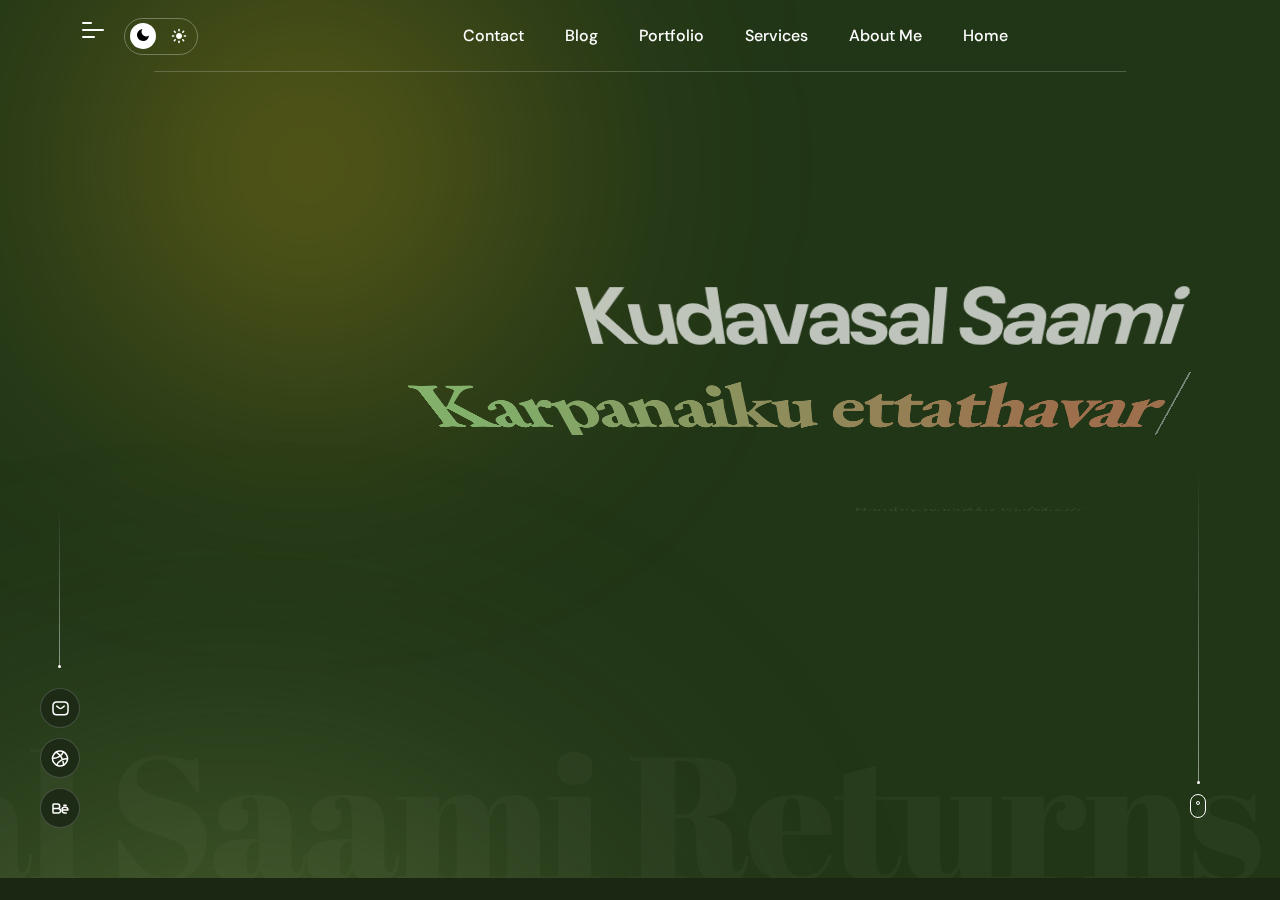
==== index.html @ a5ff32a8 "Add files via upload" ====
<!doctype html>
<html class="no-js" lang="zxx" dir="rtl">

<head>
   <meta charset="utf-8">
   <meta http-equiv="x-ua-compatible" content="ie=edge">
   <title>Kudavasal Saami</title>
   <meta name="description" content="">
   <meta name="viewport" content="width=device-width, initial-scale=1">

   <!-- Place favicon.ico in the root directory -->
   <link rel="shortcut icon" type="image/x-icon" href="./images/favicon.png">

   <!-- CSS here -->
   <link rel="stylesheet" href="./css/bootstrap.css">
   <link rel="stylesheet" href="./css/animate.css">
   <link rel="stylesheet" href="./css/custom-animation.css">
   <link rel="stylesheet" href="./css/swiper-bundle.css">
   <link rel="stylesheet" href="./css/slick.css">
   <link rel="stylesheet" href="./css/magnific-popup.css">
   <link rel="stylesheet" href="./css/font-awesome-pro.css">
   <link rel="stylesheet" href="./css/spacing.css">
   <link rel="stylesheet" href="./css/main.css">
   <link rel="stylesheet" href="./css/rtl.css">
</head>

<body id="body" class="tp-magic-cursor">
   <!--[if lte IE 9]>
      <p class="browserupgrade">You are using an <strong>outdated</strong> browser. Please <a href="https://browsehappy.com/">upgrade your browser</a> to improve your experience and security.</p>
      <![endif]-->

   <!-- pre loader area start -->
   <div id="loading">
      <div id="loading-center">
         <div id="loading-center-absolute">
            <!-- loading content here -->
            <div class="preloader__content text-center">
               <div class="preloader__top-text d-flex align-items-center justify-content-between">
                  <p class="preloader__loading text-start">Loading</p>
                  <h2 id="tp-loading-number" class="text-end">0</h2>
               </div>
               <div id="tp-loading-bar" class="preloader__bar">
                  <div id="tp-loading-line" class="preloader__bar-inner"></div>
               </div>
            </div>
         </div>
      </div>  
   </div>
   <!-- pre loader area end -->
   

   <!-- Begin magic cursor 
   ======================== -->
   <div id="magic-cursor">
      <div id="ball"></div>
   </div>
   <!-- End magic cursor -->


   <!-- back to top start -->
   <div class="back-to-top-wrapper">
      <button id="back_to_top" type="button" class="back-to-top-btn">
         <svg width="12" height="7" viewBox="0 0 12 7" fill="none" xmlns="http://www.w3.org/2000/svg">
            <path d="M11 6L6 1L1 6" stroke="currentColor" stroke-width="1.5" stroke-linecap="round"
               stroke-linejoin="round" />
         </svg>
      </button>
   </div>
   <!-- back to top end -->

   <!-- tp-offcanvus-area-end -->
   <div class="tp-offcanvas-area-2 tp-menu-2">
      <div class="tp-offcanvas-shape">
         <img class="tp-offcanvas-shape-2" src="./images/bg-shape-3.png" alt="">
      </div>
      <div class="tp-offcanvas-circle-1">
         <span></span>
      </div>
      <div class="tp-offcanvas-circle-2">
         <span></span>
      </div>
      <div class="tp-offcanvas-wrapper">
         <div class="tp-offcanvas-top-2 d-flex align-items-center justify-content-between">
           
            <div class="tp-offcanvas-close-2">
               <button class="tp-offcanvas-close-btn-2 tp-offcanvas-open-btn-2">
                  <svg width="37" height="38" viewBox="0 0 37 38" fill="none" xmlns="http://www.w3.org/2000/svg">
                     <path d="M9.19141 9.80762L27.5762 28.1924" stroke="currentColor" stroke-width="1.5"
                        stroke-linecap="round" stroke-linejoin="round" />
                     <path d="M9.19141 28.1924L27.5762 9.80761" stroke="currentColor" stroke-width="1.5"
                        stroke-linecap="round" stroke-linejoin="round" />
                  </svg>
               </button>
            </div>
         </div>
         <div class="tp-offcanvas-main-2">
            <div class="tp-offcanvas-content-2">
               <h3 class="tp-offcanvas-content-title-2">Hello There!</h3>
               <p>Lorem ipsum dolor sit amet, consectetur adipiscing elit, </p>
            </div>
            <div class="tp-main-menu-mobile d-lg-none">
               <nav></nav>
            </div>
            <div class="tp-offcanvas-gallery">
               <div class="row gx-2">
                  <div class="col-md-3 col-3">
                     <div class="tp-offcanvas-gallery-img fix">
                        <a href="#"><img src="./images/offcanvas-1.jpg" alt=""></a>
                     </div>
                  </div>
                  <div class="col-md-3 col-3">
                     <div class="tp-offcanvas-gallery-img fix">
                        <a href="#"><img src="./images/offcanvas-2.jpg" alt=""></a>
                     </div>
                  </div>
                  <div class="col-md-3 col-3">
                     <div class="tp-offcanvas-gallery-img fix">
                        <a href="#"><img src="./images/offcanvas-3.jpg" alt=""></a>
                     </div>
                  </div>
                  <div class="col-md-3 col-3">
                     <div class="tp-offcanvas-gallery-img fix">
                        <a href="#"><img src="./images/offcanvas-2.jpg" alt=""></a>
                     </div>
                  </div>
               </div>
            </div>
            <div class="tp-offcanvas-contact-2">
               <h3 class="tp-offcanvas-contact-title-2">Information</h3>

               <ul>
                  <li><a href="tel:1245654">+ 4 20 7700 1007</a></li>
                  <li><a href="mailto:hello@diego.com">hello@diego.com</a></li>
                  <li><a href="#">Avenue de Roma 158b, Lisboa</a></li>
               </ul>
            </div>
            <div class="tp-offcanvas-social-2">
               <h3 class="tp-offcanvas-contact-title-2">Follow Us</h3>
               <ul>
                  <li>
                     <a href="#">
                        <svg width="16" height="16" viewBox="0 0 16 16" fill="none" xmlns="http://www.w3.org/2000/svg">
                           <path
                              d="M11.25 1.5H4.75C2.95507 1.5 1.5 2.95507 1.5 4.75V11.25C1.5 13.0449 2.95507 14.5 4.75 14.5H11.25C13.0449 14.5 14.5 13.0449 14.5 11.25V4.75C14.5 2.95507 13.0449 1.5 11.25 1.5Z"
                              stroke="currentColor" stroke-width="1.5" stroke-linecap="round" stroke-linejoin="round" />
                           <path
                              d="M10.6016 7.5907C10.6818 8.13166 10.5894 8.68414 10.3375 9.16955C10.0856 9.65497 9.68711 10.0486 9.19862 10.2945C8.71014 10.5404 8.15656 10.6259 7.61663 10.5391C7.0767 10.4522 6.57791 10.1972 6.19121 9.81055C5.80451 9.42385 5.54959 8.92506 5.46271 8.38513C5.37583 7.8452 5.46141 7.29163 5.70728 6.80314C5.95315 6.31465 6.34679 5.91613 6.83221 5.66425C7.31763 5.41238 7.87011 5.31998 8.41107 5.4002C8.96287 5.48202 9.47372 5.73915 9.86817 6.1336C10.2626 6.52804 10.5197 7.0389 10.6016 7.5907Z"
                              stroke="currentColor" stroke-width="1.5" stroke-linecap="round" stroke-linejoin="round" />
                           <path d="M11.5742 4.42578H11.5842" stroke="currentColor" stroke-width="1.5"
                              stroke-linecap="round" stroke-linejoin="round" />
                        </svg>
                     </a>
                  </li>
                  <li>
                     <a href="#">
                        <svg width="18" height="18" viewBox="0 0 18 18" fill="none" xmlns="http://www.w3.org/2000/svg">
                           <path
                              d="M2.50589 12.7494C4.57662 16.336 9.16278 17.5648 12.7494 15.4941C14.2113 14.65 15.2816 13.388 15.8962 11.9461C16.7895 9.85066 16.7208 7.37526 15.4941 5.25063C14.2674 3.12599 12.1581 1.82872 9.89669 1.55462C8.34063 1.366 6.71259 1.66183 5.25063 2.50589C1.66403 4.57662 0.435172 9.16278 2.50589 12.7494Z"
                              stroke="currentColor" stroke-width="1.5" />
                           <path
                              d="M12.7127 15.4292C12.7127 15.4292 12.0086 10.4867 10.5011 7.87559C8.99362 5.26451 5.28935 2.57155 5.28935 2.57155M5.68449 15.6124C6.79553 12.2606 12.34 8.54524 16.3975 9.43537M12.311 2.4082C11.1953 5.72344 5.75732 9.38453 1.71875 8.58915"
                              stroke="currentColor" stroke-width="1.5" stroke-linecap="round" />
                        </svg>
                     </a>
                  </li>
                  <li>
                     <a href="#">
                        <svg width="18" height="11" viewBox="0 0 18 11" fill="none" xmlns="http://www.w3.org/2000/svg">
                           <path
                              d="M1 5.5715H6.33342C7.62867 5.5715 8.61917 6.56199 8.61917 7.85725C8.61917 9.15251 7.62867 10.143 6.33342 10.143H1.76192C1.30477 10.143 1 9.83823 1 9.38108V1.76192C1 1.30477 1.30477 1 1.76192 1H5.5715C6.86676 1 7.85725 1.99049 7.85725 3.28575C7.85725 4.58101 6.86676 5.5715 5.5715 5.5715H1Z"
                              stroke="currentColor" stroke-width="1.5" stroke-miterlimit="10" />
                           <path
                              d="M10.9062 7.09454H17.0016C17.0016 5.41832 15.6301 4.04688 13.9539 4.04688C12.2777 4.04688 10.9062 5.41832 10.9062 7.09454ZM10.9062 7.09454C10.9062 8.77076 12.2777 10.1422 13.9539 10.1422H15.2492"
                              stroke="currentColor" stroke-width="1.5" stroke-miterlimit="10" stroke-linecap="round"
                              stroke-linejoin="round" />
                           <path d="M16.1125 1.44434H11.668" stroke="currentColor" stroke-width="1.2"
                              stroke-miterlimit="10" stroke-linecap="round" stroke-linejoin="round" />
                        </svg>
                     </a>
                  </li>
                  <li>
                     <a href="#">
                        <svg width="18" height="14" viewBox="0 0 18 14" fill="none" xmlns="http://www.w3.org/2000/svg">
                           <path
                              d="M12.75 13H5.25C3 13 1.5 11.5 1.5 9.25V4.75C1.5 2.5 3 1 5.25 1H12.75C15 1 16.5 2.5 16.5 4.75V9.25C16.5 11.5 15 13 12.75 13Z"
                              stroke="currentColor" stroke-width="1.5" stroke-miterlimit="10" stroke-linecap="round"
                              stroke-linejoin="round" />
                           <path
                              d="M8.70676 5.14837L10.8006 6.40465C11.5543 6.90716 11.5543 7.66093 10.8006 8.16344L8.70676 9.41972C7.86923 9.92224 7.19922 9.50348 7.19922 8.5822V6.06964C7.19922 4.98086 7.86923 4.64585 8.70676 5.14837Z"
                              fill="currentColor" />
                        </svg>
                     </a>
                  </li>
               </ul>
            </div>
         </div>
      </div>
   </div>
   <!-- header area start -->
   
   <header>

      <div class="tp-header-area tp-header-mob-space tp-header-transparent p-relative">
         <span class="tp-header-border"></span>
         <div class="container container-large">
            <div class="tp-header-box p-relative">
               <div class="row align-items-center">
                  <div class="col-xl-2 col-lg-2 col-md-5 col-6">
                     <div class="logo">
                       
                        <a class="logo-black" href="index.html">
                           <img data-width="115" src="./images/logo-black.png" alt="">
                        </a>
                     </div>
                  </div>
                  <div class="col-xl-6 col-lg-7 d-none d-lg-block">
                     <div class="main-menu">
                        <nav class="tp-main-menu-content">
                           <ul>
                              <li class="has-dropdown p-static">
                                 <a href="index.html">Home</a>
                                 <div class="tp-submenu submenu has-homemenu">
                                    <div class="row gx-6 row-cols-1 row-cols-md-2 row-cols-lg-4">
                                       <div class="col homemenu">
                                          <div class="homemenu-thumb mb-15">
                                             <a href="index.html"><img src="./images/home-1.jpg" alt=""></a>
                                          </div>
                                          <div class="homemenu-content text-center">
                                             <h4 class="homemenu-title">
                                                <a href="index.html">Freelancer</a>
                                             </h4>
                                          </div>
                                       </div>
                                       <div class="col homemenu">
                                          <div class="homemenu-thumb mb-15">
                                             <a href="index-5.html"><img src="./images/home-5.jpg" alt=""></a>
                                          </div>
                                          <div class="homemenu-content text-center">
                                             <h4 class="homemenu-title">
                                                <a href="index-5.html">Fashion Designer</a>
                                             </h4>
                                          </div>
                                       </div>
                                       <div class="col homemenu">
                                          <div class="homemenu-thumb mb-15">
                                             <a href="index-4.html"><img src="./images/home-4.jpg" alt=""></a>
                                          </div>
                                          <div class="homemenu-content text-center">
                                             <h4 class="homemenu-title">
                                                <a href="index-4.html">Photographer</a>
                                             </h4>
                                          </div>
                                       </div>
                                       <div class="col homemenu">
                                          <div class="homemenu-thumb mb-15">
                                             <a href="index-2.html"><img src="./images/home-2.jpg" alt=""></a>
                                          </div>
                                          <div class="homemenu-content text-center">
                                             <h4 class="homemenu-title">
                                                <a href="index-2.html">Interface Designer</a>
                                             </h4>
                                          </div>
                                       </div>
                                       <div class="col homemenu">
                                          <div class="homemenu-thumb mb-15">
                                             <a href="index-3.html"><img src="./images/home-3.jpg" alt=""></a>
                                          </div>
                                          <div class="homemenu-content text-center">
                                             <h4 class="homemenu-title">
                                                <a href="index-3.html">Web Developer</a>
                                             </h4>
                                          </div>
                                       </div>
                                       <div class="col homemenu">
                                          <div class="homemenu-thumb mb-15">
                                             <a href="home-6-slider.html"><img src="./images/home-8.jpg" alt=""></a>
                                          </div>
                                          <div class="homemenu-content text-center">
                                             <h4 class="homemenu-title">
                                                <a href="home-6-slider.html">Slider Classic</a>
                                             </h4>
                                          </div>
                                       </div>
                                       <div class="col homemenu">
                                          <div class="homemenu-thumb mb-15">
                                             <a href="home-7-slider.html"><img src="./images/home-7.jpg" alt=""></a>
                                          </div>
                                          <div class="homemenu-content text-center">
                                             <h4 class="homemenu-title">
                                                <a href="home-7-slider.html">Slider Elegant</a>
                                             </h4>
                                          </div>
                                       </div>
                                       <div class="col homemenu">
                                          <div class="homemenu-thumb mb-15">
                                             <a href="home-8-slider.html"><img src="./images/home-6.jpg" alt=""></a>
                                          </div>
                                          <div class="homemenu-content text-center">
                                             <h4 class="homemenu-title">
                                                <a href="home-8-slider.html">Slider Metro</a>
                                             </h4>
                                          </div>
                                       </div>
                                    </div>
                                 </div>
                              </li>
                              <li><a href="about-me.html">About Me</a></li>
                              <li class="has-dropdown"><a href="service.html">Services</a>
                                 <ul class="tp-submenu submenu">
                                    <li><a href="service.html">Service</a></li>
                                    <li><a href="service-details.html">Service Details</a></li>
                                 </ul>
                              </li>
                              <li class="has-dropdown">
                                 <a href="portfolio.html">Portfolio</a>
                                 <ul class="tp-submenu submenu">
                                    <li><a href="portfolio.html">Porfolio</a></li>
                                    <li><a href="portfolio-details.html">Portfolio Details</a></li>
                                    <li><a href="portfolio-details-2.html">Portfolio Details 02</a></li>
                                    <li><a href="portfolio-details-3.html">Portfolio Details 03</a></li>
                                 </ul>
                              </li>
                              <li class="has-dropdown">
                                 <a href="blog.html">Blog</a>
                                 <ul class="tp-submenu submenu">
                                    <li><a href="blog.html">Blog List</a></li>
                                    <li><a href="blog-sidebar.html">Blog Sidebar</a></li>
                                    <li><a href="blog-details.html">Blog Details</a></li>
                                    <li><a href="blog-details-2.html">Blog Details 02</a></li>
                                 </ul>
                              </li>
                              <li><a href="contact.html">Contact</a></li>
                           </ul>
                        </nav>
                     </div>
                  </div>
                  <div class="col-xl-4 col-lg-3 col-md-7 col-6">
                     <div class="tp-header-right d-flex align-items-center justify-content-end">
                        <div class="tp-theme-toggle ">
                           <label class="tp-theme-toggle-main themepure-theme-toggle" for="this-s">
                              <span class=" tp-theme-toggle-light">
                                 <svg width="16" height="16" viewBox="0 0 16 16" fill="none"
                                    xmlns="http://www.w3.org/2000/svg">
                                    <path
                                       d="M8.0448 11.0454C9.70165 11.0454 11.0448 9.7023 11.0448 8.04544C11.0448 6.38859 9.70165 5.04544 8.0448 5.04544C6.38795 5.04544 5.0448 6.38859 5.0448 8.04544C5.0448 9.7023 6.38795 11.0454 8.0448 11.0454Z"
                                       fill="currentColor" />
                                    <path d="M8 1.5V2.68182" stroke="currentColor" stroke-width="1.5"
                                       stroke-linecap="round" stroke-linejoin="round" />
                                    <path d="M8 13.3182V14.5" stroke="currentColor" stroke-width="1.5"
                                       stroke-linecap="round" stroke-linejoin="round" />
                                    <path d="M3.40198 3.40277L4.24107 4.24186" stroke="currentColor" stroke-width="1.5"
                                       stroke-linecap="round" stroke-linejoin="round" />
                                    <path d="M11.7584 11.7581L12.5975 12.5972" stroke="currentColor" stroke-width="1.5"
                                       stroke-linecap="round" stroke-linejoin="round" />
                                    <path d="M1.5 8H2.68182" stroke="currentColor" stroke-width="1.5"
                                       stroke-linecap="round" stroke-linejoin="round" />
                                    <path d="M13.3174 8H14.4992" stroke="currentColor" stroke-width="1.5"
                                       stroke-linecap="round" stroke-linejoin="round" />
                                    <path d="M3.40198 12.5972L4.24107 11.7581" stroke="currentColor" stroke-width="1.5"
                                       stroke-linecap="round" stroke-linejoin="round" />
                                    <path d="M11.7584 4.24186L12.5975 3.40277" stroke="currentColor" stroke-width="1.5"
                                       stroke-linecap="round" stroke-linejoin="round" />
                                 </svg>
                              </span>
                              <input type="checkbox" class="themepure-theme-toggle-input" id="this-s">
                              <i class="tp-theme-toggle-slide"></i>
                              <span class="tp-theme-toggle-dark">
                                 <svg width="12" height="12" viewBox="0 0 12 12" fill="none"
                                    xmlns="http://www.w3.org/2000/svg">
                                    <path
                                       d="M12 6.54054C11.8949 7.67776 11.4681 8.76152 10.7696 9.66503C10.071 10.5685 9.12957 11.2544 8.05544 11.6424C6.9813 12.0304 5.81888 12.1044 4.70419 11.8559C3.5895 11.6073 2.56866 11.0465 1.7611 10.2389C0.953538 9.43135 0.39267 8.4105 0.144121 7.29581C-0.104428 6.18112 -0.0303768 5.0187 0.357609 3.94457C0.745595 2.87043 1.43147 1.929 2.33497 1.23045C3.23848 0.531888 4.32224 0.105093 5.45946 0C4.79365 0.900756 4.47327 2.01056 4.55656 3.12758C4.63986 4.24459 5.12132 5.2946 5.91336 6.08664C6.7054 6.87869 7.75541 7.36014 8.87242 7.44344C9.98944 7.52673 11.0992 7.20635 12 6.54054Z"
                                       fill="currentColor" />
                                 </svg>
                              </span>
                           </label>
                        </div>
                      
                        <div class="tp-header-hamburger ml-20">
                           <button class="tp-hamburger-btn tp-hamburger-btn-white tp-menu-bar tp-offcanvas-open-btn-2"
                              type="button">
                              <span></span>
                           </button>
                        </div>
                     </div>
                  </div>
               </div>
            </div>
         </div>
      </div>

   </header>
   <!-- header area end -->

   <!-- header area start -->
   <header>

      <div class="tp-header-area tp-header-mob-space tp-header-transparent p-relative tp-int-menu tp-header-sticky-cloned">
         <div class="container container-large">
            <div class="tp-header-box p-relative">
               <div class="row align-items-center">
                  <div class="col-xl-2 col-lg-2 col-md-5 col-6">
                     <div class="logo">
                        
                        <a class="logo-black" href="index.html">
                           <img data-width="115" src="./images/logo-black.png" alt="">
                        </a>
                     </div>
                  </div>
                  <div class="col-xl-6 col-lg-7 d-none d-lg-block">
                     <div class="main-menu">
                        <nav class="tp-main-menu-content">
                           <ul>
                              <li class="has-dropdown p-static">
                                 <a href="index.html">Home</a>
                                 <div class="tp-submenu submenu has-homemenu">
                                    <div class="row gx-6 row-cols-1 row-cols-md-2 row-cols-lg-4">
                                       <div class="col homemenu">
                                          <div class="homemenu-thumb mb-15">
                                             <a href="index.html"><img src="./images/home-1.jpg" alt=""></a>
                                          </div>
                                          <div class="homemenu-content text-center">
                                             <h4 class="homemenu-title">
                                                <a href="index.html">Freelancer</a>
                                             </h4>
                                          </div>
                                       </div>
                                       <div class="col homemenu">
                                          <div class="homemenu-thumb mb-15">
                                             <a href="index-5.html"><img src="./images/home-5.jpg" alt=""></a>
                                          </div>
                                          <div class="homemenu-content text-center">
                                             <h4 class="homemenu-title">
                                                <a href="index-5.html">Fashion Designer</a>
                                             </h4>
                                          </div>
                                       </div>
                                       <div class="col homemenu">
                                          <div class="homemenu-thumb mb-15">
                                             <a href="index-4.html"><img src="./images/home-4.jpg" alt=""></a>
                                          </div>
                                          <div class="homemenu-content text-center">
                                             <h4 class="homemenu-title">
                                                <a href="index-4.html">Photographer</a>
                                             </h4>
                                          </div>
                                       </div>
                                       <div class="col homemenu">
                                          <div class="homemenu-thumb mb-15">
                                             <a href="index-2.html"><img src="./images/home-2.jpg" alt=""></a>
                                          </div>
                                          <div class="homemenu-content text-center">
                                             <h4 class="homemenu-title">
                                                <a href="index-2.html">Interface Designer</a>
                                             </h4>
                                          </div>
                                       </div>
                                       <div class="col homemenu">
                                          <div class="homemenu-thumb mb-15">
                                             <a href="index-3.html"><img src="./images/home-3.jpg" alt=""></a>
                                          </div>
                                          <div class="homemenu-content text-center">
                                             <h4 class="homemenu-title">
                                                <a href="index-3.html">Web Developer</a>
                                             </h4>
                                          </div>
                                       </div>
                                       <div class="col homemenu">
                                          <div class="homemenu-thumb mb-15">
                                             <a href="home-6-slider.html"><img src="./images/home-8.jpg" alt=""></a>
                                          </div>
                                          <div class="homemenu-content text-center">
                                             <h4 class="homemenu-title">
                                                <a href="home-6-slider.html">Slider Classic</a>
                                             </h4>
                                          </div>
                                       </div>
                                       <div class="col homemenu">
                                          <div class="homemenu-thumb mb-15">
                                             <a href="home-7-slider.html"><img src="./images/home-7.jpg" alt=""></a>
                                          </div>
                                          <div class="homemenu-content text-center">
                                             <h4 class="homemenu-title">
                                                <a href="home-7-slider.html">Slider Elegant</a>
                                             </h4>
                                          </div>
                                       </div>
                                       <div class="col homemenu">
                                          <div class="homemenu-thumb mb-15">
                                             <a href="home-8-slider.html"><img src="./images/home-6.jpg" alt=""></a>
                                          </div>
                                          <div class="homemenu-content text-center">
                                             <h4 class="homemenu-title">
                                                <a href="home-8-slider.html">Slider Metro</a>
                                             </h4>
                                          </div>
                                       </div>
                                    </div>
                                 </div>
                              </li>
                              <li><a href="about-me.html">About Me</a></li>
                              <li class="has-dropdown"><a href="service.html">Services</a>
                                 <ul class="tp-submenu submenu">
                                    <li><a href="service.html">Service</a></li>
                                    <li><a href="service-details.html">Service Details</a></li>
                                 </ul>
                              </li>
                              <li class="has-dropdown">
                                 <a href="portfolio.html">Portfolio</a>
                                 <ul class="tp-submenu submenu">
                                    <li><a href="portfolio.html">Porfolio</a></li>
                                    <li><a href="portfolio-details.html">Portfolio Details</a></li>
                                    <li><a href="portfolio-details-2.html">Portfolio Details 02</a></li>
                                    <li><a href="portfolio-details-3.html">Portfolio Details 03</a></li>
                                 </ul>
                              </li>
                              <li class="has-dropdown">
                                 <a href="blog.html">Blog</a>
                                 <ul class="tp-submenu submenu">
                                    <li><a href="blog.html">Blog List</a></li>
                                    <li><a href="blog-sidebar.html">Blog Sidebar</a></li>
                                    <li><a href="blog-details.html">Blog Details</a></li>
                                    <li><a href="blog-details-2.html">Blog Details 02</a></li>
                                 </ul>
                              </li>
                              <li><a href="contact.html">Contact</a></li>
                           </ul>
                        </nav>
                     </div>
                  </div>
                  <div class="col-xl-4 col-lg-3 col-md-7 col-6">
                     <div class="tp-header-right d-flex align-items-center justify-content-end">
                        <div class="tp-theme-toggle ">
                           <label class="tp-theme-toggle-main themepure-theme-toggle" for="this-ss">
                              <span class=" tp-theme-toggle-light">
                                 <svg width="16" height="16" viewBox="0 0 16 16" fill="none"
                                    xmlns="http://www.w3.org/2000/svg">
                                    <path
                                       d="M8.0448 11.0454C9.70165 11.0454 11.0448 9.7023 11.0448 8.04544C11.0448 6.38859 9.70165 5.04544 8.0448 5.04544C6.38795 5.04544 5.0448 6.38859 5.0448 8.04544C5.0448 9.7023 6.38795 11.0454 8.0448 11.0454Z"
                                       fill="currentColor" />
                                    <path d="M8 1.5V2.68182" stroke="currentColor" stroke-width="1.5"
                                       stroke-linecap="round" stroke-linejoin="round" />
                                    <path d="M8 13.3182V14.5" stroke="currentColor" stroke-width="1.5"
                                       stroke-linecap="round" stroke-linejoin="round" />
                                    <path d="M3.40198 3.40277L4.24107 4.24186" stroke="currentColor" stroke-width="1.5"
                                       stroke-linecap="round" stroke-linejoin="round" />
                                    <path d="M11.7584 11.7581L12.5975 12.5972" stroke="currentColor" stroke-width="1.5"
                                       stroke-linecap="round" stroke-linejoin="round" />
                                    <path d="M1.5 8H2.68182" stroke="currentColor" stroke-width="1.5"
                                       stroke-linecap="round" stroke-linejoin="round" />
                                    <path d="M13.3174 8H14.4992" stroke="currentColor" stroke-width="1.5"
                                       stroke-linecap="round" stroke-linejoin="round" />
                                    <path d="M3.40198 12.5972L4.24107 11.7581" stroke="currentColor" stroke-width="1.5"
                                       stroke-linecap="round" stroke-linejoin="round" />
                                    <path d="M11.7584 4.24186L12.5975 3.40277" stroke="currentColor" stroke-width="1.5"
                                       stroke-linecap="round" stroke-linejoin="round" />
                                 </svg>
                              </span>
                              <input type="checkbox" class="themepure-theme-toggle-input" id="this-ss">
                              <i class="tp-theme-toggle-slide"></i>
                              <span class="tp-theme-toggle-dark">
                                 <svg width="12" height="12" viewBox="0 0 12 12" fill="none"
                                    xmlns="http://www.w3.org/2000/svg">
                                    <path
                                       d="M12 6.54054C11.8949 7.67776 11.4681 8.76152 10.7696 9.66503C10.071 10.5685 9.12957 11.2544 8.05544 11.6424C6.9813 12.0304 5.81888 12.1044 4.70419 11.8559C3.5895 11.6073 2.56866 11.0465 1.7611 10.2389C0.953538 9.43135 0.39267 8.4105 0.144121 7.29581C-0.104428 6.18112 -0.0303768 5.0187 0.357609 3.94457C0.745595 2.87043 1.43147 1.929 2.33497 1.23045C3.23848 0.531888 4.32224 0.105093 5.45946 0C4.79365 0.900756 4.47327 2.01056 4.55656 3.12758C4.63986 4.24459 5.12132 5.2946 5.91336 6.08664C6.7054 6.87869 7.75541 7.36014 8.87242 7.44344C9.98944 7.52673 11.0992 7.20635 12 6.54054Z"
                                       fill="currentColor" />
                                 </svg>
                              </span>
                           </label>
                        </div>
                        <div class="tp-header-cv ml-10 d-none d-md-block">
                           <a class="tp-header-cv-btn" href="./images/cv/mycv.docx">
                              <svg width="16" height="16" viewBox="0 0 16 16" fill="none"
                                 xmlns="http://www.w3.org/2000/svg">
                                 <path d="M1 8C1 11.866 4.13401 15 8 15C11.866 15 15 11.866 15 8" stroke="currentColor"
                                    stroke-width="1.5" stroke-linecap="round" />
                                 <path d="M8 1L8 9.75M8 9.75L10.625 7.125M8 9.75L5.375 7.125" stroke="currentColor"
                                    stroke-width="1.5" stroke-linecap="round" stroke-linejoin="round" />
                              </svg>
                           </a>
                        </div>
                        <div class="tp-header-hamburger ml-20">
                           <button class="tp-hamburger-btn tp-hamburger-btn-white tp-menu-bar tp-offcanvas-open-btn-2"
                              type="button">
                              <span></span>
                           </button>
                        </div>
                     </div>
                  </div>
               </div>
            </div>
         </div>
      </div>

   </header>
   <!-- header area end -->

  <!-- Scroll Smoother -->

   <div id="smooth-wrapper" class="tp-page-wrapper theme-bg" data-background="./images/bg/distort-bg.png">
      <div id="smooth-content">

         <main>     

            <!-- hero area start -->
            <section class="tp-hero-area p-relative tp-btn-trigger z-index-1 fix theme-bg-2">
               <div class="tp-hero-social-wrapper">
                  <span class="tp-hero-social-bar"></span>
                  <div class="tp-hero-social">
                     <a href="#">
                        <svg width="17" height="15" viewBox="0 0 17 15" fill="none" xmlns="http://www.w3.org/2000/svg">
                           <path
                              d="M12.25 13.75H4.75C2.5 13.75 1 12.625 1 10V4.75C1 2.125 2.5 1 4.75 1L12.25 1C14.5 1 16 2.125 16 4.75V10C16 12.625 14.5 13.75 12.25 13.75Z"
                              stroke="currentColor" stroke-width="1.5" stroke-miterlimit="10" stroke-linecap="round"
                              stroke-linejoin="round" />
                           <path d="M12.25 5.12488L9.9025 6.99988C9.13 7.61488 7.8625 7.61488 7.09 6.99988L4.75 5.12488"
                              stroke="currentColor" stroke-width="1.5" stroke-miterlimit="10" stroke-linecap="round"
                              stroke-linejoin="round" />
                        </svg>
                     </a>
                     <a href="#">
                        <svg width="18" height="17" viewBox="0 0 18 17" fill="none" xmlns="http://www.w3.org/2000/svg">
                           <path
                              d="M2.50589 12.2494C4.57662 15.836 9.16278 17.0648 12.7494 14.9941C14.2113 14.15 15.2816 12.888 15.8962 11.4461C16.7895 9.35066 16.7208 6.87526 15.4941 4.75063C14.2674 2.62599 12.1581 1.32872 9.89669 1.05462C8.34063 0.866 6.71259 1.16183 5.25063 2.00589C1.66403 4.07662 0.435172 8.66278 2.50589 12.2494Z"
                              stroke="currentColor" stroke-width="1.5" />
                           <path
                              d="M12.712 14.9291C12.712 14.9291 12.0079 9.98655 10.5004 7.37547C8.99289 4.76439 5.28862 2.07143 5.28862 2.07143M5.68375 15.1123C6.79479 11.7605 12.3392 8.04512 16.3967 8.93525M12.3103 1.90808C11.1945 5.22332 5.75659 8.88441 1.71802 8.08903"
                              stroke="currentColor" stroke-width="1.5" stroke-linecap="round" />
                        </svg>
                     </a>
                     <a href="#">
                        <svg width="17" height="11" viewBox="0 0 17 11" fill="none" xmlns="http://www.w3.org/2000/svg">
                           <path
                              d="M1 5.50008H6.25009C7.52511 5.50008 8.50013 6.47509 8.50013 7.75012C8.50013 9.02514 7.52511 10.0002 6.25009 10.0002H1.75001C1.30001 10.0002 1 9.70015 1 9.25014V1.75001C1 1.30001 1.30001 1 1.75001 1H5.50008C6.7751 1 7.75012 1.97502 7.75012 3.25004C7.75012 4.52506 6.7751 5.50008 5.50008 5.50008H1Z"
                              stroke="currentColor" stroke-width="1.5" stroke-miterlimit="10" />
                           <path
                              d="M9.99988 7.00005H16C16 5.35002 14.65 4 12.9999 4C11.3499 4 9.99988 5.35002 9.99988 7.00005ZM9.99988 7.00005C9.99988 8.65008 11.3499 10.0001 12.9999 10.0001H14.275"
                              stroke="currentColor" stroke-width="1.5" stroke-miterlimit="10" stroke-linecap="round"
                              stroke-linejoin="round" />
                           <path d="M14.1249 2.125H11.8749" stroke="currentColor" stroke-width="1.5"
                              stroke-miterlimit="10" stroke-linecap="round" stroke-linejoin="round" />
                        </svg>
                     </a>
                  </div>
               </div>
               <div class="tp-hero-shape">
                  <div class="tp-hero-shape-1 background-white-mode" data-background="./images/hero-overlay.png"></div>
                  <div class="tp-hero-shape-1 background-dark-mode" data-background="./images/hero-overlay-2.png"></div>
                  <span class="tp-hero-shape-2"></span>
               </div>
               <div class="tp-hero-bottom-text-wrapper">
                  <div class="tp-hero-bottom-text">
                     <p>Kudavasal Saami Returns</p>
                     <p>Kudavasal Saami Returns</p>
                  </div>
                  <div class="tp-hero-bottom-text">
                     <p>Kudavasal Saami Returns</p>
                     <p>Kudavasal Saami Returns</p>
                  </div>
               </div>
               <div class="container">
                  <div class="row align-items-end">
                     <div class="col-xl-7 col-lg-7 col-md-12">
                        <div class="tp-hero-left-wrapper">
                           <div class="tp-hero-content tp_text_anim p-relative z-index-1">
                              
                              <h3 class="tp-hero-title cd-headline clip tp_title_anim">
                                Kudavasal Saami<br>
                                 <span class="cd-words-wrapper">
                                    <b class="is-visible">Karpanaiku ettathavar</b>
                                    <b class="app">Kanika Mudiyathavar </b>
                                    <b>Kanbatharku ariyavar </b>
                                 </span>
                                 
                              </h3>

                              <p>Nambiyavanukku Vazhikaati
                                
                                
                                <br> 
Nambathavanuku Vazhipokan                            
                                <br> 


                            </p>

                              <div class="tp-hero-btn wrap ">
                                 <div class="tp-hover-btn-wrapper tp-btn-bounce">
                                    <a href="contact.html" class="tp-hover-btn tp-hover-btn-item tp-btn-circle square">
                                       <span class="tp-btn-circle-text">
                                          Get <br> a Appointment
                                       </span>
                                       <span class="tp-btn-circle-arrow">
                                          <svg width="12" height="12" viewBox="0 0 12 12" fill="none"
                                             xmlns="http://www.w3.org/2000/svg">
                                             <path d="M11 1L1 11" stroke="currentColor" stroke-width="1.5"
                                                stroke-linecap="round" stroke-linejoin="round" />
                                             <path d="M2.98874 1.01725L10.9991 1L10.9826 9.01105" stroke="currentColor"
                                                stroke-width="1.5" stroke-linecap="round" stroke-linejoin="round" />
                                          </svg>
                                       </span>
                                       <i class="tp-btn-circle-dot"></i>
                                    </a>
                                 </div>
                              </div>
                              <div class="tp-hero-scroll smooth">
                                 <a href=".tp-sv">
                                    <span class="tp-hero-scroll-bar"></span>
                                    <span class="tp-hero-scroll-mouse"></span>
                                 </a>
                              </div>
                           </div>
                        </div>
                     </div>
                     <div class="col-xl-5 col-lg-5 col-md-12">
                        <div class="tp-hero-thumb-wrapper text-center text-lg-end p-relative z-index-1">
                           <div class="tp-hero-thumb-shape">
                              <img class="tp-hero-thumb-shape-1" data-speed="1.4"
                                 src="./images/coin2.png" alt="">
                              <img class="tp-hero-thumb-shape-2 d-none d-xl-block" data-speed="1.2"
                                 src="./images/coin1.png" alt="">
                              <span class="tp-hero-thumb-shape-3"></span>
                           </div>
                           <div class="tp-hero-thumb">
                              <img src="./images/12.png" alt="">
                           </div>
                        </div>
                     </div>
                  </div>
               </div>
            </section>
            <!-- hero area end -->

            <!-- brand area start -->
           
           
           
           
           
           
           
           
           
           
           
           
           
           
           
           
           
           
           
           
           
           
           
           
           
           
   <!-- JS here -->
   <script src="./js//jquery.js"></script>
   <script src="./js/bootstrap-bundle.js"></script>
   <script src="./js/three.js"></script>
   <script src="./js/gsap.js"></script>
   <script src="./js/gsap-scroll-smoother.js"></script>
   <script src="./js/gsap-scroll-trigger.js"></script>
   <script src="./js/gsap-scroll-to-plugin.js"></script>
   <script src="./js/gsap-split-text.js"></script>
   <script src="./js/webgl.js"></script>

   <script src="./js/swiper-bundle.js"></script>
   <script src="./js/slick.js"></script>
   <script src="./js/wow.js"></script>
   <script src="./js/pagepiling.js"></script>
   <script src="./js/headroom.min.js"></script>
   <script src="./js/magnific-popup.js"></script>
   <script src="./js/nice-select.js"></script>
   <script src="./js/purecounter.js"></script>
   <script src="./js/hammer.js"></script>
   <script src="./js/matter.js"></script>
   <script src="./js/throwable.js"></script>
   <script src="./js/isotope-pkgd.js"></script>
   <script src="./js/imagesloaded-pkgd.js"></script>
   <script src="./js/ajax-form.js"></script>

   <script src="./js/theme-settings.js"></script>
   <script src="./js/animated-headline.js"></script>
   <script src="./js/main.js"></script>
   <script src="./js/tp-cursor.js"></script>

</body>

</html>
---- css/custom-animation.css ----
.animated {
	-webkit-animation-duration: 1s;
	animation-duration: 1s;
	-webkit-animation-fill-mode: both;
	animation-fill-mode: both;
  }

@-webkit-keyframes jump {
	0% {
		-webkit-transform: translate3d(0, 0, 0);
		transform: translate3d(0, 0, 0)
	}

	40% {
		-webkit-transform: translate3d(0, 50%, 0);
		transform: translate3d(0, 50%, 0)
	}

	100% {
		-webkit-transform: translate3d(0, 0, 0);
		transform: translate3d(0, 0, 0)
	}
}

@keyframes jump {
	0% {
		-webkit-transform: translate3d(0, 0, 0);
		transform: translate3d(0, 0, 0)
	}

	40% {
		-webkit-transform: translate3d(0, 50%, 0);
		transform: translate3d(0, 50%, 0)
	}

	100% {
		-webkit-transform: translate3d(0, 0, 0);
		transform: translate3d(0, 0, 0)
	}
}

@-webkit-keyframes jumpTwo {
	0% {
		-webkit-transform: translate3d(0, 0, 0);
		transform: translate3d(0, 0, 0)
	}

	40% {
		-webkit-transform: translate3d(0, 20px, 0);
		transform: translate3d(0, 20px, 0)
	}

	100% {
		-webkit-transform: translate3d(0, 0, 0);
		transform: translate3d(0, 0, 0)
	}
}

@keyframes jumpTwo {
	0% {
		-webkit-transform: translate3d(0, 0, 0);
		transform: translate3d(0, 0, 0)
	}

	40% {
		-webkit-transform: translate3d(0, 20px, 0);
		transform: translate3d(0, 40px, 0)
	}

	100% {
		-webkit-transform: translate3d(0, 0, 0);
		transform: translate3d(0, 0, 0)
	}
}

@-webkit-keyframes jumpThree {
	0% {
		-webkit-transform: translate3d(0, 0, 0);
		transform: translate3d(0, 0, 0)
	}

	40% {
		-webkit-transform: translate3d(0, -20px, 0);
		transform: translate3d(0, -20px, 0)
	}

	100% {
		-webkit-transform: translate3d(0, 0, 0);
		transform: translate3d(0, 0, 0)
	}
}

@keyframes jumpThree {
	0% {
		-webkit-transform: translate3d(0, 0, 0);
		transform: translate3d(0, 0, 0)
	}

	40% {
		-webkit-transform: translate3d(0, -20px, 0);
		transform: translate3d(0, -20px, 0)
	}

	100% {
		-webkit-transform: translate3d(0, 0, 0);
		transform: translate3d(0, 0, 0)
	}
}

@-webkit-keyframes jumpFour {
	0% {
		-webkit-transform: translate3d(0, 0, 0);
		transform: translate3d(0, 0, 0)
	}

	50% {
		-webkit-transform: translate3d(0, -10px, 0);
		transform: translate3d(0, -10px, 0)
	}

	100% {
		-webkit-transform: translate3d(0, 0, 0);
		transform: translate3d(0, 0, 0)
	}
}

@keyframes jumpFour {
	0% {
		-webkit-transform: translate3d(0, 0, 0);
		transform: translate3d(0, 0, 0)
	}

	50% {
		-webkit-transform: translate3d(0, -10px, 0);
		transform: translate3d(0, -10px, 0)
	}

	100% {
		-webkit-transform: translate3d(0, 0, 0);
		transform: translate3d(0, 0, 0)
	}
}

@-webkit-keyframes jumpFive {
	0% {
		-webkit-transform: translate3d(0, 0, 0);
		transform: translate3d(0, 0, 0)
	}

	50% {
		-webkit-transform: translate3d(0, 10px, 0);
		transform: translate3d(0, 10px, 0)
	}

	100% {
		-webkit-transform: translate3d(0, 0, 0);
		transform: translate3d(0, 0, 0)
	}
}

@keyframes jumpFive {
	0% {
		-webkit-transform: translate3d(0, 0, 0);
		transform: translate3d(0, 0, 0)
	}

	50% {
		-webkit-transform: translate3d(0, 10px, 0);
		transform: translate3d(0, 10px, 0)
	}

	100% {
		-webkit-transform: translate3d(0, 0, 0);
		transform: translate3d(0, 0, 0)
	}
}

@-webkit-keyframes prXOne {
	0% {
		-webkit-transform: translateX(0);
		transform: translateX(0)
	}

	50% {
		-webkit-transform: translateX(-15px);
		transform: translateX(-15px)
	}

	100% {
		-webkit-transform: translateX(0);
		transform: translateX(0)
	}
}

@keyframes prXOne {
	0% {
		-webkit-transform: translateX(0);
		transform: translateX(0)
	}

	50% {
		-webkit-transform: translateX(-15px);
		transform: translateX(-15px)
	}

	100% {
		-webkit-transform: translateX(0);
		transform: translateX(0)
	}
}

@-webkit-keyframes prXTwo {
	0% {
		-webkit-transform: translateX(0);
		transform: translateX(0)
	}

	50% {
		-webkit-transform: translateX(15px);
		transform: translateX(15px)
	}

	100% {
		-webkit-transform: translateX(0);
		transform: translateX(0)
	}
}

@keyframes prXTwo {
	0% {
		-webkit-transform: translateX(0);
		transform: translateX(0)
	}

	50% {
		-webkit-transform: translateX(15px);
		transform: translateX(15px)
	}

	100% {
		-webkit-transform: translateX(0);
		transform: translateX(0)
	}
}

@-webkit-keyframes rotated {
	0% {
		-webkit-transform: rotate(0);
		transform: rotate(0)
	}

	100% {
		-webkit-transform: rotate(360deg);
		transform: rotate(360deg)
	}
}

@keyframes rotated {
	0% {
		-webkit-transform: rotate(0);
		transform: rotate(0)
	}

	100% {
		-webkit-transform: rotate(360deg);
		transform: rotate(360deg)
	}
}

@-webkit-keyframes rotatedTwo {
	0% {
		-webkit-transform: rotate(0);
		transform: rotate(0)
	}

	100% {
		-webkit-transform: rotate(-360deg);
		transform: rotate(-360deg)
	}
}

@keyframes rotatedTwo {
	0% {
		-webkit-transform: rotate(0);
		transform: rotate(0)
	}

	100% {
		-webkit-transform: rotate(-360deg);
		transform: rotate(-360deg)
	}
}

@-webkit-keyframes rotatedHalf {
	0% {
		-webkit-transform: rotate(0);
		transform: rotate(0)
	}

	50% {
		-webkit-transform: rotate(90deg);
		transform: rotate(90deg)
	}

	100% {
		-webkit-transform: rotate(0);
		transform: rotate(0)
	}
}

@keyframes rotatedHalf {
	0% {
		-webkit-transform: rotate(0);
		transform: rotate(0)
	}

	50% {
		-webkit-transform: rotate(90deg);
		transform: rotate(90deg)
	}

	100% {
		-webkit-transform: rotate(0);
		transform: rotate(0)
	}
}

@-webkit-keyframes rotatedHalfTwo {
	0% {
		-webkit-transform: rotate(-90deg);
		transform: rotate(-90deg)
	}

	100% {
		-webkit-transform: rotate(90deg);
		transform: rotate(90deg)
	}
}

@keyframes rotatedHalfTwo {
	0% {
		-webkit-transform: rotate(-90deg);
		transform: rotate(-90deg)
	}

	100% {
		-webkit-transform: rotate(90deg);
		transform: rotate(90deg)
	}
}

@-webkit-keyframes scale-upOne {
	0% {
		-webkit-transform: scale(1);
		transform: scale(1)
	}

	50% {
		-webkit-transform: scale(.85);
		transform: scale(.85)
	}

	100% {
		-webkit-transform: scale(1);
		transform: scale(1)
	}
}

@keyframes scale-upOne {
	0% {
		-webkit-transform: scale(1);
		transform: scale(1)
	}

	50% {
		-webkit-transform: scale(.85);
		transform: scale(.85)
	}

	100% {
		-webkit-transform: scale(1);
		transform: scale(1)
	}
}

@-webkit-keyframes scale-right {
	0% {
		-webkit-transform: translateX(0);
		transform: translateX(0)
	}

	50% {
		-webkit-transform: translateX(20%);
		transform: translateX(20%)
	}

	100% {
		-webkit-transform: translateX(0);
		transform: translateX(0)
	}
}


@keyframes tpfadeInDown {
	0% {
	  opacity: 0;
	  -webkit-transform: translateX(-20px);
	  transform: translateX(-20px);
	}
  
	100% {
	  opacity: 1;
	  -webkit-transform: translateX(0);
	  transform: translateX(0);
	}
}  

@keyframes scale-right {
	0% {
		-webkit-transform: translateX(0);
		transform: translateX(0)
	}

	50% {
		-webkit-transform: translateX(20%);
		transform: translateX(20%)
	}

	100% {
		-webkit-transform: translateX(0);
		transform: translateX(0)
	}
}

@-webkit-keyframes fade-in {
	0% {
		opacity: .2
	}

	40% {
		opacity: 1
	}

	100% {
		opacity: .2
	}
}

@keyframes fade-in {
	0% {
		opacity: .2
	}

	40% {
		opacity: 1
	}

	100% {
		opacity: .2
	}
}

@keyframes hvr-ripple-out {
	0% {
		top: -5px;
		right: -5px;
		bottom: -5px;
		left: -5px
	}

	50% {
		top: -15px;
		right: -15px;
		bottom: -15px;
		left: -15px;
		opacity: .8
	}

	100% {
		top: -5px;
		right: -5px;
		bottom: -5px;
		left: -5px;
		opacity: 1
	}
}

@keyframes hvr-ripple-out-two {
	0% {
		top: 0;
		right: 0;
		bottom: 0;
		left: 0
	}

	100% {
		top: -30px;
		right: -30px;
		bottom: -30px;
		left: -30px;
		opacity: 0
	}
}

@-webkit-keyframes scale-up-one {
	0% {
		-webkit-transform: scale(1);
		transform: scale(1)
	}

	40% {
		-webkit-transform: scale(.5);
		transform: scale(.5)
	}

	100% {
		-webkit-transform: scale(1);
		transform: scale(1)
	}
}

@keyframes scale-up-one {
	0% {
		-webkit-transform: scale(1);
		transform: scale(1)
	}

	40% {
		-webkit-transform: scale(.5);
		transform: scale(.5)
	}

	100% {
		-webkit-transform: scale(1);
		transform: scale(1)
	}
}

@-webkit-keyframes scale-up-two {
	0% {
		-webkit-transform: scale(.5);
		transform: scale(.5)
	}

	40% {
		-webkit-transform: scale(.8);
		transform: scale(.8)
	}

	100% {
		-webkit-transform: scale(.5);
		transform: scale(.5)
	}
}

@keyframes scale-up-two {
	0% {
		-webkit-transform: scale(.5);
		transform: scale(.5)
	}

	40% {
		-webkit-transform: scale(.8);
		transform: scale(.8)
	}

	100% {
		-webkit-transform: scale(.5);
		transform: scale(.5)
	}
}

@-webkit-keyframes scale-up-three {
	0% {
		-webkit-transform: scale(1);
		transform: scale(1)
	}

	40% {
		-webkit-transform: scale(2);
		transform: scale(2)
	}

	100% {
		-webkit-transform: scale(1);
		transform: scale(1)
	}
}

@keyframes scale-up-three {
	0% {
		-webkit-transform: scale(1);
		transform: scale(1)
	}

	40% {
		-webkit-transform: scale(2);
		transform: scale(2)
	}

	100% {
		-webkit-transform: scale(1);
		transform: scale(1)
	}
}

@-webkit-keyframes jump5p {
	0% {
		-webkit-transform: translate3d(0, 0, 0);
		transform: translate3d(0, 0, 0)
	}

	40% {
		-webkit-transform: translate3d(0, 5px, 0);
		transform: translate3d(0, 5px, 0)
	}

	100% {
		-webkit-transform: translate3d(0, 0, 0);
		transform: translate3d(0, 0, 0)
	}
}

@keyframes jump5p {
	0% {
		-webkit-transform: translate3d(0, 0, 0);
		transform: translate3d(0, 0, 0)
	}

	40% {
		-webkit-transform: translate3d(0, 5px, 0);
		transform: translate3d(0, 5px, 0)
	}

	100% {
		-webkit-transform: translate3d(0, 0, 0);
		transform: translate3d(0, 0, 0)
	}
}

@-webkit-keyframes jump5pRsv {
	0% {
		-webkit-transform: translate3d(0, 0, 0);
		transform: translate3d(0, 0, 0)
	}

	40% {
		-webkit-transform: translate3d(0, -5px, 0);
		transform: translate3d(0, -5px, 0)
	}

	100% {
		-webkit-transform: translate3d(0, 0, 0);
		transform: translate3d(0, 0, 0)
	}
}

@keyframes jump5pRsv {
	0% {
		-webkit-transform: translate3d(0, 0, 0);
		transform: translate3d(0, 0, 0)
	}

	40% {
		-webkit-transform: translate3d(0, -5px, 0);
		transform: translate3d(0, -5px, 0)
	}

	100% {
		-webkit-transform: translate3d(0, 0, 0);
		transform: translate3d(0, 0, 0)
	}
}

@keyframes moveclouds {
	0% {
		margin-left: 200px
	}

	100% {
		margin-left: -200px
	}
}

@-webkit-keyframes moveclouds {
	0% {
		margin-left: 200px
	}

	100% {
		margin-left: -200px
	}
}

@keyframes moveclouds2 {
	0% {
		margin-right: 200px
	}

	100% {
		margin-right: -200px
	}
}

@-webkit-keyframes moveclouds2 {
	0% {
		margin-right: 200px
	}

	100% {
		margin-right: -200px
	}
}

@keyframes moveUp {
	0% {
		transform: translateY(0)
	}

	100% {
		transform: translateY(-70%)
	}
}

@-webkit-keyframes moveUp {
	0% {
		transform: translateY(0)
	}

	100% {
		transform: translateY(-70%)
	}
}
  @keyframes tpfadeUp {
	0% {
		opacity: 0;
		-webkit-transform: translateY(60px);
		transform: translateY(60px);
	  }
	
	  100% {
		opacity: 1;
		-webkit-transform: translateY(0);
		transform: translateY(0);
	  }
  }
  
  .tpfadeUp {
	-webkit-animation-name: tpfadeUp;
	animation-name: tpfadeUp;
  }

  @-webkit-keyframes tpfadeLeft {
	0% {
	  opacity: 0;
	  -webkit-transform: translateX(-60px);
	  transform: translateX(-60px);
	}
  
	100% {
	  opacity: 1;
	  -webkit-transform: translateX(0);
	  transform: translateX(0);
	}
  }
  
  @keyframes tpfadeLeft {
	0% {
	  opacity: 0;
	  -webkit-transform: translateX(-60px);
	  -ms-transform: translateX(-60px);
	  transform: translateX(-60px);
	}
  
	100% {
	  opacity: 1;
	  -webkit-transform: translateX(0);
	  -ms-transform: translateX(0);
	  transform: translateX(0);
	}
  }
  
  .tpfadeLeft {
	-webkit-animation-name: tpfadeLeft;
	animation-name: tpfadeLeft;
  }

  @-webkit-keyframes tpfadeRight {
	0% {
	  opacity: 0;
	  -webkit-transform: translateX(30px);
	  transform: translateX(30px);
	}
  
	100% {
	  opacity: 1;
	  -webkit-transform: translateX(0);
	  transform: translateX(0);
	}
  }
  
  @keyframes tpfadeRight {
	0% {
	  opacity: 0;
	  -webkit-transform: translateX(30px);
	  -ms-transform: translateX(30px);
	  transform: translateX(30px);
	}
  
	100% {
	  opacity: 1;
	  -webkit-transform: translateX(0);
	  -ms-transform: translateX(0);
	  transform: translateX(0);
	}
  }
  
  .tpfadeRight {
	-webkit-animation-name: tpfadeRight;
	animation-name: tpfadeRight;
  }


  @-webkit-keyframes fadeInRight {
	0% {
	  opacity: 0;
	  -webkit-transform: translateX(30px);
	  transform: translateX(30px);
	}
  
	100% {
	  opacity: 1;
	  -webkit-transform: translateX(0);
	  transform: translateX(0);
	}
  }
  
  @keyframes fadeInRight {
	0% {
	  opacity: 0;
	  -webkit-transform: translateX(30px);
	  -ms-transform: translateX(30px);
	  transform: translateX(30px);
	}
  
	100% {
	  opacity: 1;
	  -webkit-transform: translateX(0);
	  -ms-transform: translateX(0);
	  transform: translateX(0);
	}
  }
  
  .fadeInRight {
	-webkit-animation-name: fadeInRight;
	animation-name: fadeInRight;
  }



  
  @-webkit-keyframes tpfadeIn {
	0% {
	  opacity: 0;
	}
  
	100% {
	  opacity: 1;
	}
  }
  
  @keyframes tpfadeIn {
	0% {
	  opacity: 0;
	}
  
	100% {
	  opacity: 1;
	}
  }
  
  .tpfadeIn {
	-webkit-animation-name: tpfadeIn;
	animation-name: tpfadeIn;
  }


  @keyframes movingleftright1 {
    0% {
        -webkit-transform: translateX(0) translateY(0);
        transform: translateX(0) translateY(0);
    }

    40% {
        -webkit-transform: translateX(50px) translateY(-100px);
        transform: translateX(50px) translateY(-100px);
    }

    75% {
        -webkit-transform: translateX(-400px);
        transform: translateX(-400px);
    }

    100% {
        -webkit-transform: translateY(0) translateX(0);
        transform: translateY(0) translateX(0);
    }
}


@-webkit-keyframes pulse {
	0% {
	  -webkit-box-shadow: 0 0 0 0 rgba(255,255,255, 0.4);
	}
	70% {
		-webkit-box-shadow: 0 0 0 45px rgba(255,255,255, 0);
	}
	100% {
		-webkit-box-shadow: 0 0 0 0 rgba(255,255,255, 0);
	}
}

@keyframes pulse {
	0% {
		-moz-box-shadow: 0 0 0 0 rgba(255,255,255, 0.4);
		box-shadow: 0 0 0 0 rgba(255,255,255, 0.4);
	}
	70% {
		-moz-box-shadow: 0 0 0 45px rgba(255,255,255, 0);
		box-shadow: 0 0 0 45px rgba(255,255,255, 0);
	}
	100% {
		-moz-box-shadow: 0 0 0 0 rgba(255,255,255, 0);
		box-shadow: 0 0 0 0 rgba(255,255,255, 0);
	}
}

@keyframes animationglob {
	0% {
	  -webkit-transform: rotate(0deg);
	  transform: rotate(0deg);
	}
	100% {
	  -webkit-transform: rotate(360deg);
	  transform: rotate(360deg);
	}
}

@keyframes tpupdown {
	0% {
	  -webkit-transform: translateY(0);
	  -moz-transform: translateY(0);
	  -ms-transform: translateY(0);
	  -o-transform: translateY(0);
	  transform: translateY(0);
	}
	100% {
	  -webkit-transform: translateY(-20px);
	  -moz-transform: translateY(-20px);
	  -ms-transform: translateY(-20px);
	  -o-transform: translateY(-20px);
	  transform: translateY(-20px);
	}
}

  @keyframes tptranslateY2{
	0% {
    -webkit-transform: translateY(0px);
    -moz-transform: translateY(0px);
    -ms-transform: translateY(0px);
    -o-transform: translateY(0px);
    transform: translateY(0px);
  }
  100% {
    -webkit-transform: translateY(-40px);
    -moz-transform: translateY(-40px);
    -ms-transform: translateY(-40px);
    -o-transform: translateY(-40px);
    transform: translateY(-40px);
  }
}

@keyframes tptranslateX2{
	0% {
    -webkit-transform: translateX(0px);
    -moz-transform: translateX(0px);
    -ms-transform: translateX(0px);
    -o-transform: translateX(0px);
    transform: translateX(0px);
  }
  100% {
    -webkit-transform: translateX(40px);
    -moz-transform: translateX(40px);
    -ms-transform: translateX(40px);
    -o-transform: translateX(40px);
    transform: translateX(40px);
  }
}

@keyframes section-animation {
	0% {
	  width: 0;
	}
	15% {
	  width: 100%;
	}
	85% {
	  opacity: 1;
	}
	90% {
	  width: 100%;
	  opacity: 0;
	}
	to {
	  width: 0;
	  opacity: 0;
	}
}
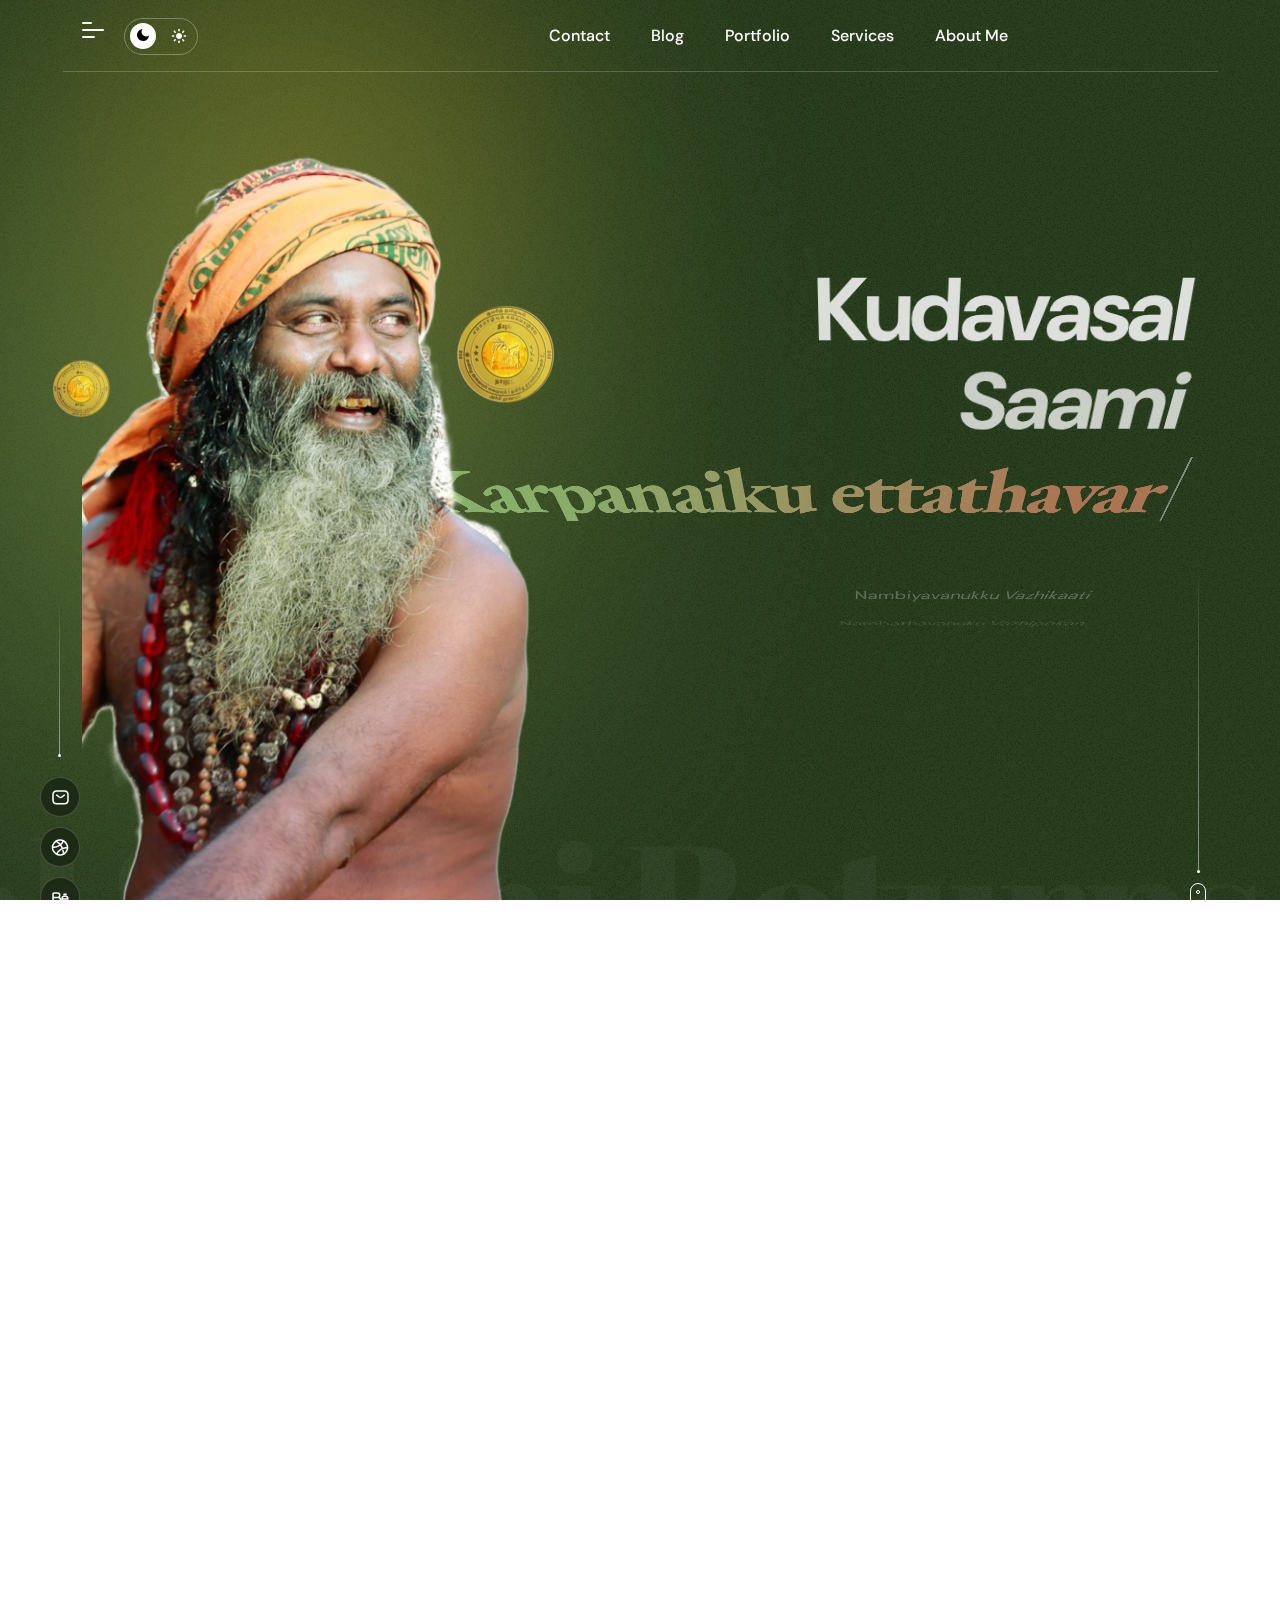
==== commit f7d2dd88: "Add files via upload" ====
--- a/index.html
+++ b/index.html
@@ -217,118 +217,21 @@
                   <div class="col-xl-6 col-lg-7 d-none d-lg-block">
                      <div class="main-menu">
                         <nav class="tp-main-menu-content">
-                           <ul>
-                              <li class="has-dropdown p-static">
-                                 <a href="index.html">Home</a>
-                                 <div class="tp-submenu submenu has-homemenu">
-                                    <div class="row gx-6 row-cols-1 row-cols-md-2 row-cols-lg-4">
-                                       <div class="col homemenu">
-                                          <div class="homemenu-thumb mb-15">
-                                             <a href="index.html"><img src="./images/home-1.jpg" alt=""></a>
-                                          </div>
-                                          <div class="homemenu-content text-center">
-                                             <h4 class="homemenu-title">
-                                                <a href="index.html">Freelancer</a>
-                                             </h4>
-                                          </div>
-                                       </div>
-                                       <div class="col homemenu">
-                                          <div class="homemenu-thumb mb-15">
-                                             <a href="index-5.html"><img src="./images/home-5.jpg" alt=""></a>
-                                          </div>
-                                          <div class="homemenu-content text-center">
-                                             <h4 class="homemenu-title">
-                                                <a href="index-5.html">Fashion Designer</a>
-                                             </h4>
-                                          </div>
-                                       </div>
-                                       <div class="col homemenu">
-                                          <div class="homemenu-thumb mb-15">
-                                             <a href="index-4.html"><img src="./images/home-4.jpg" alt=""></a>
-                                          </div>
-                                          <div class="homemenu-content text-center">
-                                             <h4 class="homemenu-title">
-                                                <a href="index-4.html">Photographer</a>
-                                             </h4>
-                                          </div>
-                                       </div>
-                                       <div class="col homemenu">
-                                          <div class="homemenu-thumb mb-15">
-                                             <a href="index-2.html"><img src="./images/home-2.jpg" alt=""></a>
-                                          </div>
-                                          <div class="homemenu-content text-center">
-                                             <h4 class="homemenu-title">
-                                                <a href="index-2.html">Interface Designer</a>
-                                             </h4>
-                                          </div>
-                                       </div>
-                                       <div class="col homemenu">
-                                          <div class="homemenu-thumb mb-15">
-                                             <a href="index-3.html"><img src="./images/home-3.jpg" alt=""></a>
-                                          </div>
-                                          <div class="homemenu-content text-center">
-                                             <h4 class="homemenu-title">
-                                                <a href="index-3.html">Web Developer</a>
-                                             </h4>
-                                          </div>
-                                       </div>
-                                       <div class="col homemenu">
-                                          <div class="homemenu-thumb mb-15">
-                                             <a href="home-6-slider.html"><img src="./images/home-8.jpg" alt=""></a>
-                                          </div>
-                                          <div class="homemenu-content text-center">
-                                             <h4 class="homemenu-title">
-                                                <a href="home-6-slider.html">Slider Classic</a>
-                                             </h4>
-                                          </div>
-                                       </div>
-                                       <div class="col homemenu">
-                                          <div class="homemenu-thumb mb-15">
-                                             <a href="home-7-slider.html"><img src="./images/home-7.jpg" alt=""></a>
-                                          </div>
-                                          <div class="homemenu-content text-center">
-                                             <h4 class="homemenu-title">
-                                                <a href="home-7-slider.html">Slider Elegant</a>
-                                             </h4>
-                                          </div>
-                                       </div>
-                                       <div class="col homemenu">
-                                          <div class="homemenu-thumb mb-15">
-                                             <a href="home-8-slider.html"><img src="./images/home-6.jpg" alt=""></a>
-                                          </div>
-                                          <div class="homemenu-content text-center">
-                                             <h4 class="homemenu-title">
-                                                <a href="home-8-slider.html">Slider Metro</a>
-                                             </h4>
-                                          </div>
-                                       </div>
-                                    </div>
-                                 </div>
-                              </li>
+                          
+                          
+                            <ul>
+                   
                               <li><a href="about-me.html">About Me</a></li>
                               <li class="has-dropdown"><a href="service.html">Services</a>
-                                 <ul class="tp-submenu submenu">
-                                    <li><a href="service.html">Service</a></li>
-                                    <li><a href="service-details.html">Service Details</a></li>
-                                 </ul>
+                                 
                               </li>
                               <li class="has-dropdown">
                                  <a href="portfolio.html">Portfolio</a>
-                                 <ul class="tp-submenu submenu">
-                                    <li><a href="portfolio.html">Porfolio</a></li>
-                                    <li><a href="portfolio-details.html">Portfolio Details</a></li>
-                                    <li><a href="portfolio-details-2.html">Portfolio Details 02</a></li>
-                                    <li><a href="portfolio-details-3.html">Portfolio Details 03</a></li>
-                                 </ul>
+                                
                               </li>
                               <li class="has-dropdown">
                                  <a href="blog.html">Blog</a>
-                                 <ul class="tp-submenu submenu">
-                                    <li><a href="blog.html">Blog List</a></li>
-                                    <li><a href="blog-sidebar.html">Blog Sidebar</a></li>
-                                    <li><a href="blog-details.html">Blog Details</a></li>
-                                    <li><a href="blog-details-2.html">Blog Details 02</a></li>
-                                 </ul>
+                                 
                               </li>
                               <li><a href="contact.html">Contact</a></li>
                            </ul>
@@ -500,28 +403,15 @@
                               </li>
                               <li><a href="about-me.html">About Me</a></li>
                               <li class="has-dropdown"><a href="service.html">Services</a>
-                                 <ul class="tp-submenu submenu">
-                                    <li><a href="service.html">Service</a></li>
-                                    <li><a href="service-details.html">Service Details</a></li>
-                                 </ul>
+                                
                               </li>
                               <li class="has-dropdown">
                                  <a href="portfolio.html">Portfolio</a>
-                                 <ul class="tp-submenu submenu">
-                                    <li><a href="portfolio.html">Porfolio</a></li>
-                                    <li><a href="portfolio-details.html">Portfolio Details</a></li>
-                                    <li><a href="portfolio-details-2.html">Portfolio Details 02</a></li>
-                                    <li><a href="portfolio-details-3.html">Portfolio Details 03</a></li>
-                                 </ul>
+                                
                               </li>
                               <li class="has-dropdown">
                                  <a href="blog.html">Blog</a>
-                                 <ul class="tp-submenu submenu">
-                                    <li><a href="blog.html">Blog List</a></li>
-                                    <li><a href="blog-sidebar.html">Blog Sidebar</a></li>
-                                    <li><a href="blog-details.html">Blog Details</a></li>
-                                    <li><a href="blog-details-2.html">Blog Details 02</a></li>
-                                 </ul>
+                                
                               </li>
                               <li><a href="contact.html">Contact</a></li>
                            </ul>
@@ -688,7 +578,7 @@
                                  <div class="tp-hover-btn-wrapper tp-btn-bounce">
                                     <a href="contact.html" class="tp-hover-btn tp-hover-btn-item tp-btn-circle square">
                                        <span class="tp-btn-circle-text">
-                                          Get <br> a Appointment
+                                          Get <br> an Appointment
                                        </span>
                                        <span class="tp-btn-circle-arrow">
                                           <svg width="12" height="12" viewBox="0 0 12 12" fill="none"
@@ -736,6 +626,244 @@
            
            
            
+
+            <section class="tp-services-area tp-sv tp-services-bg-text-animation fix">
+                <div class="container container-large">
+                   <div class="tp-services-inner pb-195 p-relative z-index-1">
+ 
+                      <span class="tp-services-inner-border tp-vertical-line transition-3"></span>
+                      <span class="tp-services-inner-border right tp-vertical-line transition-3"></span>
+ 
+                      <div class="tp-services-bottom-text tp-services-bg-text ">
+                         <p>Services</p>
+                      </div>
+                      <div class="row gx-0">
+                         <div class="col-xl-6 col-lg-7">
+                            <div class="tp-services-wrapper tp-services-capsule-wrapper p-relative  pt-100 pr-70"
+                               data-tp-throwable-scene="true">
+                               <div class="tp-section-title-wrapper tp_text_anim mb-170">
+                                  <div class="tp-section-title-inner p-relative">
+                                     <span class="tp-section-subtitle"></span>
+                                     <h3 class="tp-section-title tp_title_anim">Solution <br> we provide.</h3>
+                                  </div>
+                                  <p>The concept of spirituality can vary across cultures and philosophies, but commonly, the "four pillars of spirituality" are foundational principles that guide spiritual growth and practice. These pillars can differ slightly depending on the tradition, but here are four widely recognized ones:</p>
+                               </div>
+                               <div class="tp-services-capsule-item-wrapper">
+                                  <p data-tp-throwable-el="">
+                                     <span class="tp-services-capsule-item" data-bg-color="#00CC97"> Lack of Inner Peace</span>
+                                  </p>
+                                  <p data-tp-throwable-el="">
+                                     <span class="tp-services-capsule-item" data-bg-color="#FF759C">Loss of Purpose</span>
+                                  </p>
+                                  <p data-tp-throwable-el="">
+                                     <span class="tp-services-capsule-item" data-bg-color="#FFDB59"
+                                        data-text-color="#121212">Chronic Anxiety and Fear</span>
+                                  </p>
+                                  <p data-tp-throwable-el="">
+                                     <span class="tp-services-capsule-item" data-bg-color="#FFDB59"
+                                        data-text-color="#121212"> Emotional Turmoil</span>
+                                  </p>
+                                  <p data-tp-throwable-el="">
+                                     <span class="tp-services-capsule-item" data-bg-color="#00CC97">Self-Centeredness</span>
+                                  </p>
+                                  <p data-tp-throwable-el="">
+                                     <span class="tp-services-capsule-item" data-bg-color="#FFDB59"
+                                        data-text-color="#121212">Consulting</span>
+                                  </p>
+                                  <p data-tp-throwable-el="">
+                                     <span class="tp-services-capsule-item" data-bg-color="#00CC97">Disconnection from Others</span>
+                                  </p>
+                                  <p data-tp-throwable-el="">
+                                     <span class="tp-services-capsule-item" data-bg-color="#19B3F1">Materialism and Dissatisfaction</span>
+                                  </p>
+                                  <p data-tp-throwable-el="">
+                                     <span class="tp-services-capsule-item" data-bg-color="#FF759C">Poor Resilience</span>
+                                  </p>
+                                  <p data-tp-throwable-el="">
+                                     <span class="tp-services-capsule-item" data-bg-color="#FFDB59"
+                                        data-text-color="#121212">Ethical and Moral Confusion</span>
+                                  </p>
+                                  <p data-tp-throwable-el="">
+                                     <span class="">
+                                        <img src="./images/services-shape-1.png" alt="">
+                                     </span>
+                                  </p>
+                                  <p data-tp-throwable-el="">
+                                     <span class="">
+                                        <img src="./images/services-shape-2.png" alt="">
+                                     </span>
+                                  </p>
+                               </div>
+                            </div>
+                         </div>
+                         <div class="col-xl-6 col-lg-5">
+                            <div class="tp-services-accordion tp-accordion tp-accordion-2 mt-90 pl-70 p-relative">
+                               <span class="tp-services-accordion-border"></span>
+                               <div class="accordion" id="accordionExample">
+                                  <div class="accordion-item tp-services-accordion-item">
+                                     <h2 class="accordion-header" id="headingOne">
+                                        <button class="accordion-button collapsed" type="button"
+                                           data-bs-toggle="collapse" data-bs-target="#collapseOne" aria-expanded="false"
+                                           aria-controls="collapseOne">
+                                           <span>01</span>
+                                           Self-Awareness
+                                        </button>
+                                     </h2>
+                                     <div id="collapseOne" class="accordion-collapse collapse"
+                                        aria-labelledby="headingOne" data-bs-parent="#accordionExample">
+                                        <div class="accordion-body">
+                                           <p>Definition: The practice of introspection and understanding one’s own thoughts, emotions, and actions.
+                                            
+
+                                            <br><br>  <b> Purpose: </b> Helps in identifying patterns, attachments, and ego-driven behaviors that hinder spiritual growth.
+                                            
+
+                                          <br><br> <b> Practices: </b> Meditation, mindfulness, journaling, or silent reflection </p>
+                                          
+                                        </div>
+                                     </div>
+                                     <span class="accordion-item-border"></span>
+                                  </div>
+                                  <div class="accordion-item tp-services-accordion-item active">
+                                     <h2 class="accordion-header" id="headingTwo">
+                                        <button class="accordion-button" type="button" data-bs-toggle="collapse"
+                                           data-bs-target="#collapseTwo" aria-expanded="false"
+                                           aria-controls="collapseTwo">
+                                           <span>02</span>
+                                           Compassion and Love
+                                        </button>
+                                     </h2>
+                                     <div id="collapseTwo" class="accordion-collapse collapse show"
+                                        aria-labelledby="headingTwo" data-bs-parent="#accordionExample">
+                                        <div class="accordion-body">
+                                           <p>Definition: Developing an attitude of kindness, empathy, and unconditional love toward oneself and others.
+                                            <br><br>  <b> Purpose: </b> Cultivates a deeper connection with humanity and the universe, fostering harmony and peace.
+                                          <br><br> <b> Practices: </b> Acts of service, practicing forgiveness, and expressing gratitude. </p>
+                                           
+                                        </div>
+                                     </div>
+                                     <span class="accordion-item-border"></span>
+                                  </div>
+                                  <div class="accordion-item tp-services-accordion-item">
+                                     <h2 class="accordion-header" id="headingThree">
+                                        <button class="accordion-button collapsed" type="button"
+                                           data-bs-toggle="collapse" data-bs-target="#collapseThree"
+                                           aria-expanded="false" aria-controls="collapseThree">
+                                           <span>03</span>
+                                           Faith and Trust
+                                        </button>
+                                     </h2>
+                                     <div id="collapseThree" class="accordion-collapse collapse"
+                                        aria-labelledby="headingThree" data-bs-parent="#accordionExample">
+                                        <div class="accordion-body">
+                                           <p>Definition: Belief in a higher power, universal energy, or the inherent goodness of life.
+                                            <br><br>  <b> Purpose: </b> Provides strength and resilience during life’s challenges, creating a sense of security and hope.
+                                          <br><br> <b> Practices: </b> Prayer, surrendering control, or aligning with spiritual principles. </p>
+                                         
+                                        </div>
+                                     </div>
+                                     <span class="accordion-item-border"></span>
+                                  </div>
+                                  <div class="accordion-item tp-services-accordion-item">
+                                     <h2 class="accordion-header" id="headingFour">
+                                        <button class="accordion-button collapsed" type="button"
+                                           data-bs-toggle="collapse" data-bs-target="#collapseFour" aria-expanded="false"
+                                           aria-controls="collapseFour">
+                                           <span>04</span>
+                                           Purpose and Meaning
+                                        </button>
+                                     </h2>
+                                     <div id="collapseFour" class="accordion-collapse collapse"
+                                        aria-labelledby="headingFour" data-bs-parent="#accordionExample">
+                                        <div class="accordion-body">
+                                           <p>Definition: Seeking and aligning with a higher purpose or the deeper meaning of existence.
+
+                                            <br><br>  <b> Purpose: </b> Guides life decisions and actions toward fulfillment and alignment with spiritual values.
+
+                                          <br><br> <b> Practices: </b> Reflecting on one’s life mission, setting intentions, and living mindfully. </p>
+                                           
+                                        </div>
+                                     </div>
+                                     <span class="accordion-item-border"></span>
+                                  </div>
+                               </div>
+                            </div>
+                         </div>
+                      </div>
+                   </div>
+                </div>
+             </section>
+             <!-- service area end -->
+ 
+ 
+       <!-- marquee area start -->
+       <div class="tp-marquee-area z-index-5">
+        <div class="tp-marquee-wrapper">
+           <div class="tp-marquee-slider fix">
+              <div class="tp-marquee-slider-active d-flex align-items-center ">
+                 <div class="tp-marquee-item">
+                    <p>Kudavasal Saami <img src="assets/img/marquee/smile.svg" alt=""></p>
+                 </div>
+                 <div class="tp-marquee-item">
+                    <p>Return <img src="assets/img/marquee/stroke.svg" alt=""></p>
+                 </div>
+                 <div class="tp-marquee-item">
+                    <p>Kudavasal Saami <img src="assets/img/marquee/smile.svg" alt=""></p>
+                 </div>
+                 <div class="tp-marquee-item">
+                    <p>Return <img src="assets/img/marquee/stroke.svg" alt=""></p>
+                 </div>
+              </div>
+           </div>
+        </div>
+     </div>
+ 
+ 
+ 
+ 
+ 
+             
+
+
+
+
+
+
+
+
+
+
+
+
+
+
+
+
+
+
+
+
+
+
+
+
+
+
+
+
+
+
+
+
+
+
+
+
+
+
+
+
+
            
            
            
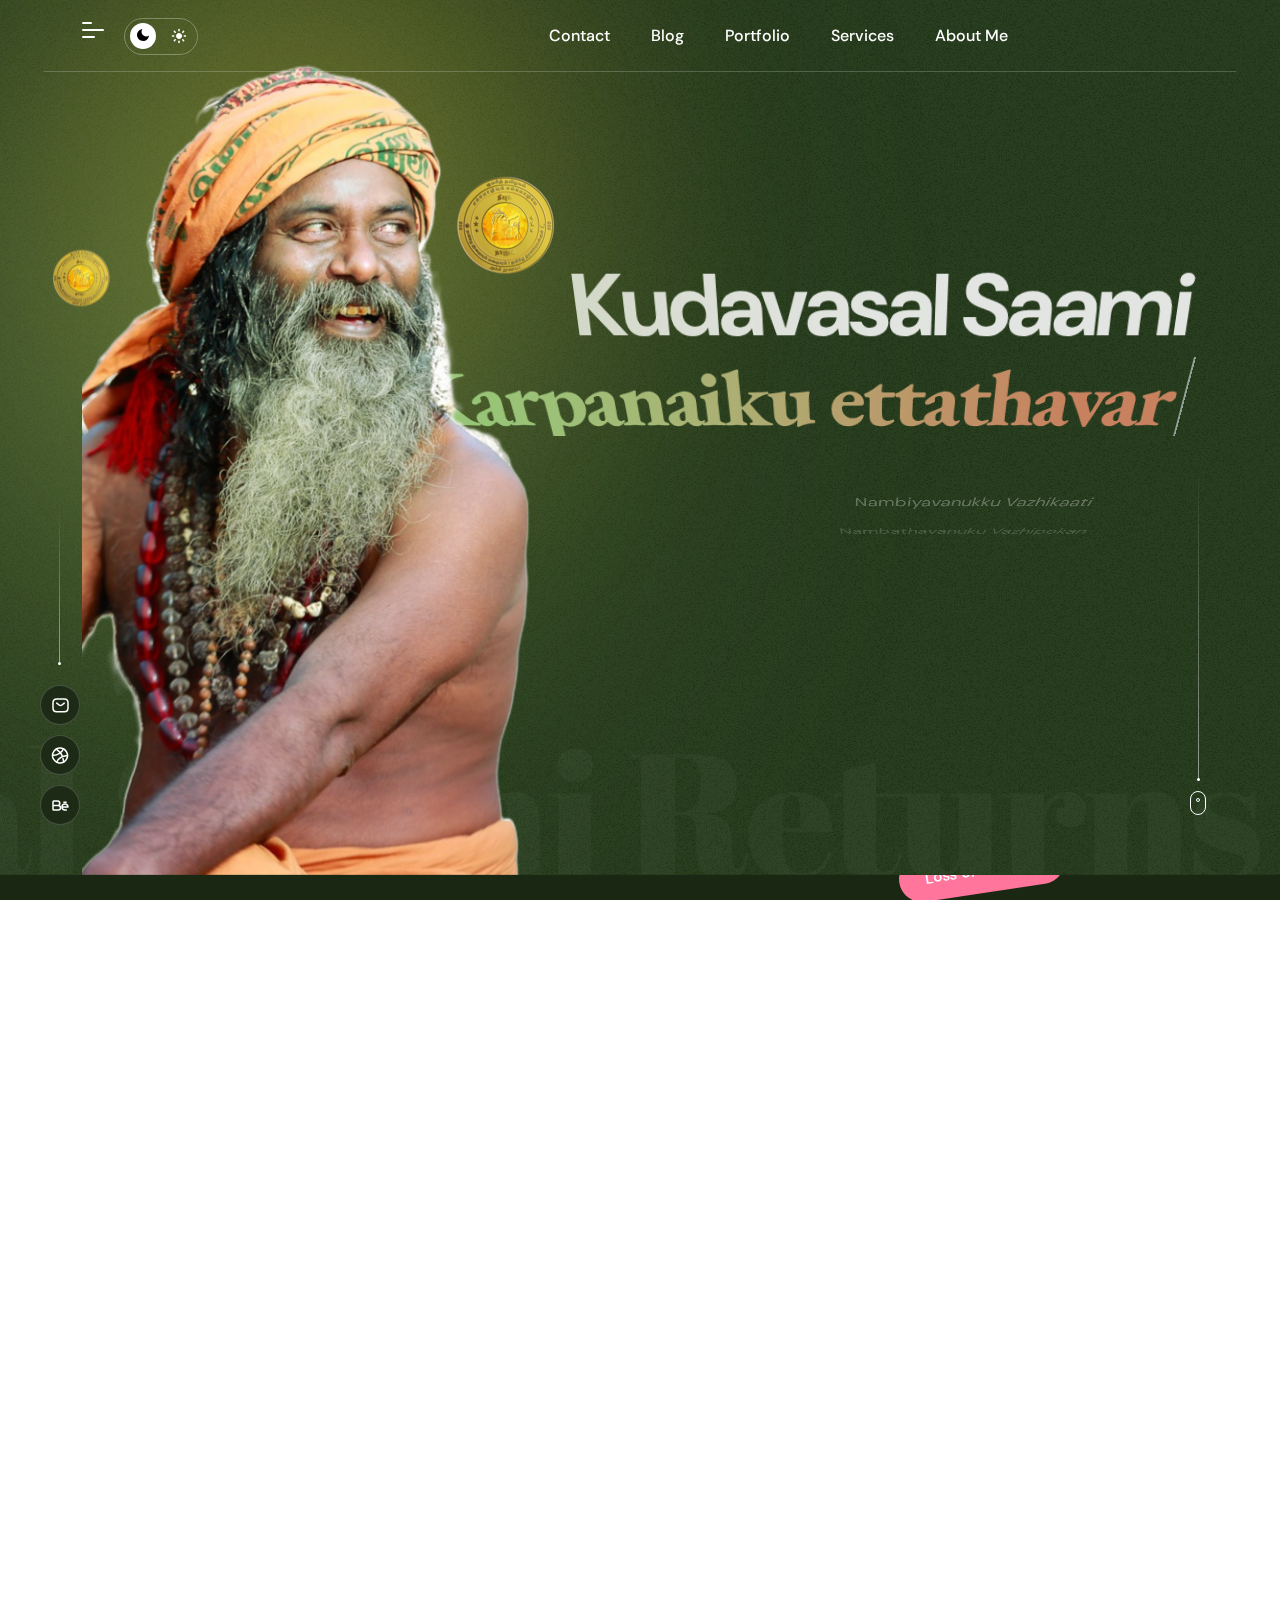
==== commit 47d71fe3: "Add files via upload" ====
--- a/index.html
+++ b/index.html
@@ -635,7 +635,7 @@
                       <span class="tp-services-inner-border right tp-vertical-line transition-3"></span>
  
                       <div class="tp-services-bottom-text tp-services-bg-text ">
-                         <p>Services</p>
+                         <p>Guruve Saranam</p>
                       </div>
                       <div class="row gx-0">
                          <div class="col-xl-6 col-lg-7">
@@ -824,9 +824,708 @@
  
              
 
-
-
-
+            <!-- about area start -->
+            <section class="tp-about-area fix">
+               <div class="container container-large">
+                  <div class="tp-about-inner pt-145 pb-80">
+                     <span class="tp-about-inner-border transition-3"></span>
+                     <div class="row">
+                        <div class="col-xl-5 col-lg-5">
+                           <div class="tp-about-wrapper">
+                              <div class="tp-section-title-wrapper p-relative mb-45">
+                                 <span class="tp-section-subtitle-bg">About Me</span>
+                                 <span class="tp-section-subtitle tp-section-subtitle-1 tp-about-subtitle">About
+                                    Me</span>
+                              </div>
+                              <div class="tp-about-thumb-wrapper p-relative z-index-1">
+                                 <div class="tp-about-thumb p-relative z-index-1">
+                                    <div class="tp-about-thumb-bg-shape include-bg"
+                                       data-background="assets/img/about/shape/about-shape-1.png"></div>
+                                    <img src="assets/img/about/about-1.png" alt="">
+                                 </div>
+                              </div>
+                           </div>
+                        </div>
+                        <div class="col-xl-7 col-lg-7">
+                           <div class="tp-about-desc">
+                              <div class="tp-about-award d-inline-block">
+                                 <div class="tp-about-award-icon d-inline-block mr-15">
+                                    <span>
+                                       <img src="./images/award-icon.svg" alt="">
+                                    </span>
+                                 </div>
+                                 <div class="tp-about-award-content d-inline-block">
+                                    <h4 class="tp-about-award-title">Om Thiryumeni Sangamam</h4>
+                                    <p>Sirumalai Foothills, Vadipatti, Dindugal </p>
+                                 </div>
+                              </div>
+                              <div class="tp-about-desc-content mb-40">
+                                 <p>Ever heard about a Successful Software Engineer from USA who has become a Siddhar performing <span>     Countless Miracles  </span> and uplifting many lives for <span>  10+ Years    </span>from his Ashramam in Vadipatti,TN</p>
+                              </div>
+                              <div class="tp-about-fact">
+                                 <div class="row">
+                                   
+                                    
+                                   
+                                 </div>
+                              </div>
+                           </div>
+                        </div>
+                     </div>
+                  </div>
+               </div>
+            </section>
+
+
+
+            <!-- portfolio area start -->
+            <section class="tp-portfolio-area tp-btn-trigger-2 p-relative z-index-1 pt-280 pb-40 fix">
+               <div class="tp-portfolio-top-text tp-portfolio-bg-text d-flex align-items-center">
+                  <p>Guruve Saranam</p>
+                  <p>Guruve Saranam</p>
+               </div>
+               <div class="container">
+                  <div class="row">
+                     <div class="col-xl-6 col-lg-6">
+                        <div class="tp-portfolio-wrapper pr-30 pt-55">
+                           <div class="tp-section-title-wrapper mb-60">
+                              <div class="tp-section-title-inner tp_title_anim p-relative">
+                                 <span class="tp-section-subtitle tp-portfolio-subtitle">New</span>
+                                 <h3 class="tp-section-title tp_title_anim">Latest <br> Photos</h3>
+                              </div>
+                           </div>
+
+                           <div class="tp-portfolio-item-wrapper">
+                              <!-- portfolio item -->
+                              <div class="tp-portfolio-item mb-70">
+                                 <a href="portfolio-details.html">
+                                    <div class="tp-portfolio-thumb img-1 w-img fix ">
+                                       <div class="tp-portfolio-thumb-img include-bg d-none"
+                                          data-background="./images/12345.jpeg"></div>
+                                       <div class="tp-portfolio-thumb-img ">
+                                          <img data-speed="0.85" src="./images/12345.jpeg" alt="">
+                                       </div>
+                                    </div>
+                                    <div class="tp-portfolio-content">
+                                       <h3 class="tp-portfolio-title">Brand Identity </h3>
+
+                                       <div class="tp-portfolio-meta d-flex align-items-center">
+                                          <span class="tp-portfolio-meta-count">01</span>
+
+                                          <span class="tp-portfolio-meta-arrow">
+                                             <svg width="42" height="13" viewBox="0 0 42 13" fill="none"
+                                                xmlns="http://www.w3.org/2000/svg">
+                                                <path d="M35.4889 1L41 6.33338L35.4889 11.6667" stroke="currentColor"
+                                                   stroke-width="1.5" stroke-linecap="round" stroke-linejoin="round" />
+                                                <path d="M0.999998 6.33179H41" stroke="currentColor" stroke-width="1.5"
+                                                   stroke-linecap="round" stroke-linejoin="round" />
+                                             </svg>
+                                          </span>
+
+                                          <div class="tp-portfolio-meta-hover">
+                                             <span>Branding</span>
+                                             <span class="tp-portfolio-meta-link">View Project</span>
+                                          </div>
+                                       </div>
+                                    </div>
+                                 </a>
+                              </div>
+                           </div>
+
+                           <div class="tp-portfolio-more tp-hover-btn-wrapper tp-btn-bounce-2 d-none d-lg-block">
+                              <a href="portfolio-details.html"
+                                 class="tp-hover-btn tp-hover-btn-item tp-btn-circle-2 d-flex align-items-center justify-content-center flex-column">
+                                 <span class="tp-btn-circle-text-2">
+                                    Explore <br> All Project
+                                    <span class="tp-btn-circle-arrow-2">
+                                       <svg width="16" height="16" viewBox="0 0 16 16" fill="none"
+                                          xmlns="http://www.w3.org/2000/svg">
+                                          <path d="M15 1L1 15" stroke="currentColor" stroke-width="1.5"
+                                             stroke-linecap="round" stroke-linejoin="round" />
+                                          <path d="M3.78415 1.02414L14.9987 1L14.9756 12.2155" stroke="currentColor"
+                                             stroke-width="1.5" stroke-linecap="round" stroke-linejoin="round" />
+                                       </svg>
+                                    </span>
+                                 </span>
+                                 <i class="tp-btn-circle-dot"></i>
+                              </a>
+                           </div>
+
+                        </div>
+                     </div>
+                     <div class="col-xl-6 col-lg-6">
+                        <div class="tp-portfolio-item-wrapper pl-50">
+                           <!-- portfolio item -->
+                           <div class="tp-portfolio-item mb-70">
+                              <a href="portfolio-details.html">
+                                 <div class="tp-portfolio-thumb img-2 w-img fix ">
+
+                                    <div class="tp-portfolio-thumb-img include-bg d-none"
+                                       data-background="./images/12345.jpeg"></div>
+
+                                    <div class="tp-portfolio-thumb-img">
+                                       <img data-speed="0.85" src="./images/12345.jpeg" alt="">
+                                    </div>
+                                 </div>
+                                 <div class="tp-portfolio-content">
+                                    <h3 class="tp-portfolio-title">View Details</h3>
+                                    <div class="tp-portfolio-meta d-flex align-items-center">
+                                       <span class="tp-portfolio-meta-count">02</span>
+                                       <span class="tp-portfolio-meta-arrow">
+                                          <svg width="42" height="13" viewBox="0 0 42 13" fill="none"
+                                             xmlns="http://www.w3.org/2000/svg">
+                                             <path d="M35.4889 1L41 6.33338L35.4889 11.6667" stroke="currentColor"
+                                                stroke-width="1.5" stroke-linecap="round" stroke-linejoin="round" />
+                                             <path d="M0.999998 6.33179H41" stroke="currentColor" stroke-width="1.5"
+                                                stroke-linecap="round" stroke-linejoin="round" />
+                                          </svg>
+                                       </span>
+                                       <div class="tp-portfolio-meta-hover">
+                                          <span>Om TT</span>
+                                          <span class="tp-portfolio-meta-link">View Project</span>
+                                       </div>
+                                    </div>
+                                 </div>
+                              </a>
+                           </div>
+
+                           <!-- portfolio item -->
+                           <div class="tp-portfolio-item mb-70">
+                              <a href="portfolio-details.html">
+                                 <div class="tp-portfolio-thumb img-3 w-img fix">
+                                    <div class="tp-portfolio-thumb-img include-bg d-none"
+                                       data-background="./images/12345.jpeg"></div>
+                                    <div class="tp-portfolio-thumb-img">
+                                       <img data-speed="0.85" src="./images/12345.jpeg" alt="">
+                                    </div>
+                                 </div>
+                                 <div class="tp-portfolio-content">
+                                    <h3 class="tp-portfolio-title">Crisis Cleanup</h3>
+                                    <!-- meta -->
+                                    <div class="tp-portfolio-meta d-flex align-items-center">
+                                       <span class="tp-portfolio-meta-count">03</span>
+                                       <span class="tp-portfolio-meta-arrow">
+                                          <svg width="42" height="13" viewBox="0 0 42 13" fill="none"
+                                             xmlns="http://www.w3.org/2000/svg">
+                                             <path d="M35.4889 1L41 6.33338L35.4889 11.6667" stroke="currentColor"
+                                                stroke-width="1.5" stroke-linecap="round" stroke-linejoin="round" />
+                                             <path d="M0.999998 6.33179H41" stroke="currentColor" stroke-width="1.5"
+                                                stroke-linecap="round" stroke-linejoin="round" />
+                                          </svg>
+                                       </span>
+                                       <div class="tp-portfolio-meta-hover">
+                                          <span>Branding</span>
+                                          <span class="tp-portfolio-meta-link">View Project</span>
+                                       </div>
+                                    </div>
+                                 </div>
+                              </a>
+                           </div>
+                        </div>
+                     </div>
+                  </div>
+               </div>
+            </section>
+            <!-- portfolio area end -->
+
+
+
+            <!-- award area start -->
+            <section class="tp-award-area pt-120 pb-120 tp-bg-light p-relative">
+               <div class="container">
+                  <div class="tp-award-inner p-relative pb-80">
+                     <span class="tp-award-bottom-border"></span>
+                     <div class="row">
+                        <div class="col-xl-5">
+                           <div class="tp-award-wrapper">
+                              <div class="tp-section-title-wrapper p-relative z-index-1 mb-30">
+                                 <div class="tp-section-title-inner tp_title_anim p-relative">
+                                    <span class="tp-section-subtitle tp-award-subtitle">AAAA </span>
+                                    <h3 class="tp-section-title">AAA  <br> recognitions</h3>
+                                 </div>
+                              </div>
+                              <div class="tp-award-text-wrapper p-relative">
+                                 <div class="tp-award-shape">
+                                    <img class="tp-award-shape-1" data-speed="1" data-lag="0.1"
+                                       src="./images/line_img...png" alt="diego">
+                                 </div>
+                              </div>
+                           </div>
+                        </div>
+                        <div class="col-xl-7">
+                           <div class="tp-award-item-wrapper pt-35 pl-70">
+                              <div class="tp-award-item p-relative tp-hover-reveal-item">
+                                 <a href="about-me.html" class="d-block">
+                                    <div
+                                       class="tp-award-item-inner d-flex align-items-center justify-content-between flex-wrap">
+                                       <div class="tp-award-arrow">
+                                          <svg width="16" height="15" viewBox="0 0 16 15" fill="none"
+                                             xmlns="http://www.w3.org/2000/svg">
+                                             <path fill-rule="evenodd" clip-rule="evenodd"
+                                                d="M14.9549 6.36738L16 7.4283L14.9552 8.49026L8.68634 14.8572L7.64153 13.7959L13.2459 8.10313H1.47758H0.738881H0V0H1.47758V6.60227H13.0966L7.64155 1.06134L8.68637 6.22918e-05L14.9549 6.36738Z"
+                                                fill="currentColor" />
+                                          </svg>
+                                       </div>
+                                       <div class="tp-award-content">
+                                          <h3 class="tp-award-title"> VIP 1</h3>
+                                          <p>2022</p>
+                                       </div>
+                                       <div class="tp-award-btn-wrapper">
+                                          <span class="tp-award-btn">
+                                             <span>
+                                                <svg width="13" height="13" viewBox="0 0 13 13" fill="none"
+                                                   xmlns="http://www.w3.org/2000/svg">
+                                                   <path d="M12 1L1 12" stroke="currentColor" stroke-width="1.5"
+                                                      stroke-linecap="round" stroke-linejoin="round" />
+                                                   <path d="M3.18762 1.01897L11.9991 1L11.9809 9.81215"
+                                                      stroke="currentColor" stroke-width="1.5" stroke-linecap="round"
+                                                      stroke-linejoin="round" />
+                                                </svg>
+                                                <svg width="13" height="13" viewBox="0 0 13 13" fill="none"
+                                                   xmlns="http://www.w3.org/2000/svg">
+                                                   <path d="M12 1L1 12" stroke="currentColor" stroke-width="1.5"
+                                                      stroke-linecap="round" stroke-linejoin="round" />
+                                                   <path d="M3.18762 1.01897L11.9991 1L11.9809 9.81215"
+                                                      stroke="currentColor" stroke-width="1.5" stroke-linecap="round"
+                                                      stroke-linejoin="round" />
+                                                </svg>
+
+                                             </span>
+                                          </span>
+                                       </div>
+                                    </div>
+                                 </a>
+                                 <div class="tp-hover-reveal-bg" data-background="./images/vip1.jpg"></div>
+                                 <span class="tp-award-inner-border"></span>
+                              </div>
+                              <div class="tp-award-item p-relative tp-hover-reveal-item">
+                                 <a href="about-me.html" class="d-block">
+                                    <div class="tp-award-item-inner  d-flex align-items-center justify-content-between flex-wrap">
+                                       <div class="tp-award-arrow">
+                                          <svg width="16" height="15" viewBox="0 0 16 15" fill="none"
+                                             xmlns="http://www.w3.org/2000/svg">
+                                             <path fill-rule="evenodd" clip-rule="evenodd"
+                                                d="M14.9549 6.36738L16 7.4283L14.9552 8.49026L8.68634 14.8572L7.64153 13.7959L13.2459 8.10313H1.47758H0.738881H0V0H1.47758V6.60227H13.0966L7.64155 1.06134L8.68637 6.22918e-05L14.9549 6.36738Z"
+                                                fill="currentColor" />
+                                          </svg>
+                                       </div>
+                                       <div class="tp-award-content">
+                                          <h3 class="tp-award-title">VIP 2</h3>
+                                          <p> 2021</p>
+                                       </div>
+                                       <div class="tp-award-btn-wrapper">
+                                          <span class="tp-award-btn">
+                                             <span>
+                                                <svg width="13" height="13" viewBox="0 0 13 13" fill="none"
+                                                   xmlns="http://www.w3.org/2000/svg">
+                                                   <path d="M12 1L1 12" stroke="currentColor" stroke-width="1.5"
+                                                      stroke-linecap="round" stroke-linejoin="round" />
+                                                   <path d="M3.18762 1.01897L11.9991 1L11.9809 9.81215"
+                                                      stroke="currentColor" stroke-width="1.5" stroke-linecap="round"
+                                                      stroke-linejoin="round" />
+                                                </svg>
+                                                <svg width="13" height="13" viewBox="0 0 13 13" fill="none"
+                                                   xmlns="http://www.w3.org/2000/svg">
+                                                   <path d="M12 1L1 12" stroke="currentColor" stroke-width="1.5"
+                                                      stroke-linecap="round" stroke-linejoin="round" />
+                                                   <path d="M3.18762 1.01897L11.9991 1L11.9809 9.81215"
+                                                      stroke="currentColor" stroke-width="1.5" stroke-linecap="round"
+                                                      stroke-linejoin="round" />
+                                                </svg>
+
+                                             </span>
+                                          </span>
+                                       </div>
+                                    </div>
+                                 </a>
+                                 <div class="tp-hover-reveal-bg" data-background="./images/vip2.jpg"></div>
+                                 <span class="tp-award-inner-border"></span>
+                              </div>
+                              <div class="tp-award-item p-relative tp-hover-reveal-item">
+                                 <a href="about-me.html" class="d-block">
+                                    <div class="tp-award-item-inner  d-flex align-items-center justify-content-between flex-wrap">
+                                       <div class="tp-award-arrow">
+                                          <svg width="16" height="15" viewBox="0 0 16 15" fill="none"
+                                             xmlns="http://www.w3.org/2000/svg">
+                                             <path fill-rule="evenodd" clip-rule="evenodd"
+                                                d="M14.9549 6.36738L16 7.4283L14.9552 8.49026L8.68634 14.8572L7.64153 13.7959L13.2459 8.10313H1.47758H0.738881H0V0H1.47758V6.60227H13.0966L7.64155 1.06134L8.68637 6.22918e-05L14.9549 6.36738Z"
+                                                fill="currentColor" />
+                                          </svg>
+                                       </div>
+                                       <div class="tp-award-content">
+                                          <h3 class="tp-award-title">VIP 3</h3>
+                                          <p> 2020</p>
+                                       </div>
+                                       <div class="tp-award-btn-wrapper">
+                                          <span class="tp-award-btn">
+                                             <span>
+                                                <svg width="13" height="13" viewBox="0 0 13 13" fill="none"
+                                                   xmlns="http://www.w3.org/2000/svg">
+                                                   <path d="M12 1L1 12" stroke="currentColor" stroke-width="1.5"
+                                                      stroke-linecap="round" stroke-linejoin="round" />
+                                                   <path d="M3.18762 1.01897L11.9991 1L11.9809 9.81215"
+                                                      stroke="currentColor" stroke-width="1.5" stroke-linecap="round"
+                                                      stroke-linejoin="round" />
+                                                </svg>
+                                                <svg width="13" height="13" viewBox="0 0 13 13" fill="none"
+                                                   xmlns="http://www.w3.org/2000/svg">
+                                                   <path d="M12 1L1 12" stroke="currentColor" stroke-width="1.5"
+                                                      stroke-linecap="round" stroke-linejoin="round" />
+                                                   <path d="M3.18762 1.01897L11.9991 1L11.9809 9.81215"
+                                                      stroke="currentColor" stroke-width="1.5" stroke-linecap="round"
+                                                      stroke-linejoin="round" />
+                                                </svg>
+
+                                             </span>
+                                          </span>
+                                       </div>
+                                    </div>
+                                 </a>
+                                 <div class="tp-hover-reveal-bg" data-background="./images/vip2.jpg"></div>
+                                 <span class="tp-award-inner-border"></span>
+                              </div>
+                              <div class="tp-award-item p-relative tp-hover-reveal-item">
+                                 <a href="about-me.html" class="d-block">
+                                    <div
+                                       class="tp-award-item-inner  d-flex align-items-center justify-content-between flex-wrap">
+                                       <div class="tp-award-arrow">
+                                          <svg width="16" height="15" viewBox="0 0 16 15" fill="none"
+                                             xmlns="http://www.w3.org/2000/svg">
+                                             <path fill-rule="evenodd" clip-rule="evenodd"
+                                                d="M14.9549 6.36738L16 7.4283L14.9552 8.49026L8.68634 14.8572L7.64153 13.7959L13.2459 8.10313H1.47758H0.738881H0V0H1.47758V6.60227H13.0966L7.64155 1.06134L8.68637 6.22918e-05L14.9549 6.36738Z"
+                                                fill="currentColor" />
+                                          </svg>
+                                       </div>
+                                       <div class="tp-award-content">
+                                          <h3 class="tp-award-title">VIP 4</h3>
+                                          <p>2020</p>
+                                       </div>
+                                       <div class="tp-award-btn-wrapper">
+                                          <span class="tp-award-btn">
+                                             <span>
+                                                <svg width="13" height="13" viewBox="0 0 13 13" fill="none"
+                                                   xmlns="http://www.w3.org/2000/svg">
+                                                   <path d="M12 1L1 12" stroke="currentColor" stroke-width="1.5"
+                                                      stroke-linecap="round" stroke-linejoin="round" />
+                                                   <path d="M3.18762 1.01897L11.9991 1L11.9809 9.81215"
+                                                      stroke="currentColor" stroke-width="1.5" stroke-linecap="round"
+                                                      stroke-linejoin="round" />
+                                                </svg>
+                                                <svg width="13" height="13" viewBox="0 0 13 13" fill="none"
+                                                   xmlns="http://www.w3.org/2000/svg">
+                                                   <path d="M12 1L1 12" stroke="currentColor" stroke-width="1.5"
+                                                      stroke-linecap="round" stroke-linejoin="round" />
+                                                   <path d="M3.18762 1.01897L11.9991 1L11.9809 9.81215"
+                                                      stroke="currentColor" stroke-width="1.5" stroke-linecap="round"
+                                                      stroke-linejoin="round" />
+                                                </svg>
+
+                                             </span>
+                                          </span>
+                                       </div>
+                                    </div>
+                                 </a>
+                                 <div class="tp-hover-reveal-bg" data-background="./images/vip3.jpg"></div>
+                                 <span class="tp-award-inner-border"></span>
+                              </div>
+                              <div class="tp-award-item p-relative tp-hover-reveal-item">
+                                 <a href="about-me.html" class="d-block">
+                                    <div
+                                       class="tp-award-item-inner  d-flex align-items-center justify-content-between flex-wrap">
+                                       <div class="tp-award-arrow">
+                                          <svg width="16" height="15" viewBox="0 0 16 15" fill="none"
+                                             xmlns="http://www.w3.org/2000/svg">
+                                             <path fill-rule="evenodd" clip-rule="evenodd"
+                                                d="M14.9549 6.36738L16 7.4283L14.9552 8.49026L8.68634 14.8572L7.64153 13.7959L13.2459 8.10313H1.47758H0.738881H0V0H1.47758V6.60227H13.0966L7.64155 1.06134L8.68637 6.22918e-05L14.9549 6.36738Z"
+                                                fill="currentColor" />
+                                          </svg>
+                                       </div>
+                                       <div class="tp-award-content">
+                                          <h3 class="tp-award-title">vip 5</h3>
+                                          <p>2013</p>
+                                       </div>
+                                       <div class="tp-award-btn-wrapper">
+                                          <span class="tp-award-btn">
+                                             <span>
+                                                <svg width="13" height="13" viewBox="0 0 13 13" fill="none"
+                                                   xmlns="http://www.w3.org/2000/svg">
+                                                   <path d="M12 1L1 12" stroke="currentColor" stroke-width="1.5"
+                                                      stroke-linecap="round" stroke-linejoin="round" />
+                                                   <path d="M3.18762 1.01897L11.9991 1L11.9809 9.81215"
+                                                      stroke="currentColor" stroke-width="1.5" stroke-linecap="round"
+                                                      stroke-linejoin="round" />
+                                                </svg>
+                                                <svg width="13" height="13" viewBox="0 0 13 13" fill="none"
+                                                   xmlns="http://www.w3.org/2000/svg">
+                                                   <path d="M12 1L1 12" stroke="currentColor" stroke-width="1.5"
+                                                      stroke-linecap="round" stroke-linejoin="round" />
+                                                   <path d="M3.18762 1.01897L11.9991 1L11.9809 9.81215"
+                                                      stroke="currentColor" stroke-width="1.5" stroke-linecap="round"
+                                                      stroke-linejoin="round" />
+                                                </svg>
+
+                                             </span>
+                                          </span>
+                                       </div>
+                                    </div>
+                                 </a>
+                                 <div class="tp-hover-reveal-bg" data-background="./images/vip4.jpg"></div>
+                                 <span class="tp-award-inner-border"></span>
+                              </div>
+                              <div class="tp-award-item p-relative tp-hover-reveal-item">
+                                 <a href="about-me.html" class="d-block">
+                                    <div
+                                       class="tp-award-item-inner  d-flex align-items-center justify-content-between flex-wrap">
+                                       <div class="tp-award-arrow">
+                                          <svg width="16" height="15" viewBox="0 0 16 15" fill="none"
+                                             xmlns="http://www.w3.org/2000/svg">
+                                             <path fill-rule="evenodd" clip-rule="evenodd"
+                                                d="M14.9549 6.36738L16 7.4283L14.9552 8.49026L8.68634 14.8572L7.64153 13.7959L13.2459 8.10313H1.47758H0.738881H0V0H1.47758V6.60227H13.0966L7.64155 1.06134L8.68637 6.22918e-05L14.9549 6.36738Z"
+                                                fill="currentColor" />
+                                          </svg>
+                                       </div>
+                                       <div class="tp-award-content">
+                                          <h3 class="tp-award-title">VIP 6 </h3>
+                                          <p> 2018</p>
+                                       </div>
+                                       <div class="tp-award-btn-wrapper">
+                                          <span class="tp-award-btn">
+                                             <span>
+                                                <svg width="13" height="13" viewBox="0 0 13 13" fill="none"
+                                                   xmlns="http://www.w3.org/2000/svg">
+                                                   <path d="M12 1L1 12" stroke="currentColor" stroke-width="1.5"
+                                                      stroke-linecap="round" stroke-linejoin="round" />
+                                                   <path d="M3.18762 1.01897L11.9991 1L11.9809 9.81215"
+                                                      stroke="currentColor" stroke-width="1.5" stroke-linecap="round"
+                                                      stroke-linejoin="round" />
+                                                </svg>
+                                                <svg width="13" height="13" viewBox="0 0 13 13" fill="none"
+                                                   xmlns="http://www.w3.org/2000/svg">
+                                                   <path d="M12 1L1 12" stroke="currentColor" stroke-width="1.5"
+                                                      stroke-linecap="round" stroke-linejoin="round" />
+                                                   <path d="M3.18762 1.01897L11.9991 1L11.9809 9.81215"
+                                                      stroke="currentColor" stroke-width="1.5" stroke-linecap="round"
+                                                      stroke-linejoin="round" />
+                                                </svg>
+
+                                             </span>
+                                          </span>
+                                       </div>
+                                    </div>
+                                 </a>
+                                 <div class="tp-hover-reveal-bg" data-background="./images/vip5.jpg"></div>
+                                 <span class="tp-award-inner-border"></span>
+                              </div>
+                           </div>
+                        </div>
+                     </div>
+                  </div>
+               </div>
+            </section>
+            <!-- award area end -->
+
+
+
+
+
+
+
+
+
+
+
+
+
+
+
+
+
+
+
+
+
+
+
+
+
+
+
+
+
+
+
+
+
+
+
+
+
+
+
+
+
+
+
+
+
+
+
+
+            
+         </main>
+
+         <footer>
+
+            <div class="tp-footer-bg tp-footer-bg-light p-relative fix z-index-1 theme-bg-2" data-background="assets/img/skill/bg-distort.png">
+               <div class="tp-footer-circle-1">
+                  <span></span>
+               </div>
+               <div class="tp-footer-circle-2">
+                  <span></span>
+               </div>
+               <div class="tp-footer-circle-3" data-speed=".7">
+                  <span></span>
+               </div>
+               <!-- footer area start -->
+               <div class="tp-footer-area pt-120 pb-80">
+                  <div class="container">
+                     <div class="row">
+                        <div class="col-xl-12">
+                           <div class="tp-footer-content text-center">
+                              <h3 class="tp-footer-title big tp_title_anim">Let's talk about <br> the next big thing</h3>
+                           </div>
+                        </div>
+                     </div>
+                     <div class="tp-footer-btn-box">
+                        <div class="row">
+                           <div class="col-xl-6 col-lg-6 col-md-6">
+                              <div class="tp-footer-btn text-center ">
+                                 <a class="tp-btn-green w-100" href="mailto:WriteaMessage">
+                                    <div>
+                                       <span>Write a Message</span>
+                                    </div>
+                                 </a>
+                              </div>
+                           </div>
+                           <div class="col-xl-6 col-lg-6 col-md-6">
+                              <div class="tp-footer-btn text-center ">
+                                 <a class="tp-btn-white-xl w-100" href="contact.html">
+                                    <div>
+                                       <span>Discuss More</span>
+                                    </div>
+                                 </a>
+                              </div>
+                           </div>
+                        </div>
+                     </div>
+                     <div class="row gx-50">
+                        <div class="col-xl-4 col-lg-4 col-md-6 mb-30">
+                           <a href="#">
+                              <div class="tp-footer-social-item d-flex align-items-center justify-content-between">
+                                 <span class="tp-footer-anim-border"></span>
+                                 <div class="tp-footer-social-text z-index-1">
+                                    <span class="child-1">Behance</span>
+                                    <span class="child-2">@kudavasal saami</span>
+                                 </div>
+                                 <div class="tp-footer-social-icon z-index-1">
+                                    <span>
+                                       <svg width="19" height="12" viewBox="0 0 19 12" fill="none"
+                                          xmlns="http://www.w3.org/2000/svg">
+                                          <path
+                                             d="M1 6H6.83333C8.25 6 9.33333 7.08333 9.33333 8.5C9.33333 9.91667 8.25 11 6.83333 11H1.83333C1.33333 11 1 10.6667 1 10.1667V1.83333C1 1.33333 1.33333 1 1.83333 1H6C7.41667 1 8.5 2.08333 8.5 3.5C8.5 4.91667 7.41667 6 6 6H1Z"
+                                             stroke="currentcolor" stroke-width="1.5" stroke-miterlimit="10" />
+                                          <path
+                                             d="M10.9997 7.66634H17.6664C17.6664 5.83301 16.1664 4.33301 14.333 4.33301C12.4997 4.33301 10.9997 5.83301 10.9997 7.66634ZM10.9997 7.66634C10.9997 9.49967 12.4997 10.9997 14.333 10.9997H15.7497"
+                                             stroke="currentcolor" stroke-width="1.5" stroke-miterlimit="10"
+                                             stroke-linecap="round" stroke-linejoin="round" />
+                                          <path d="M15.5831 2.25H13.0831" stroke="currentcolor" stroke-width="1.5"
+                                             stroke-miterlimit="10" stroke-linecap="round" stroke-linejoin="round" />
+                                       </svg>
+                                    </span>
+                                 </div>
+                              </div>
+                           </a>
+                        </div>
+                        <div class="col-xl-4 col-lg-4 col-md-6 mb-30">
+                           <a href="#">
+                              <div class="tp-footer-social-item d-flex align-items-center justify-content-between">
+                                 <span class="tp-footer-anim-border"></span>
+                                 <div class="tp-footer-social-text z-index-1">
+                                    <span class="child-1">Dribbble</span>
+                                    <span class="child-2">@kudavasal saami</span>
+                                 </div>
+                                 <div class="tp-footer-social-icon z-index-1">
+                                    <span>
+                                       <svg width="18" height="18" viewBox="0 0 18 18" fill="none"
+                                          xmlns="http://www.w3.org/2000/svg">
+                                          <path
+                                             d="M2.07295 12.9993C4.28172 16.825 9.17363 18.1358 12.9993 15.927C14.5588 15.0267 15.7003 13.6806 16.356 12.1425C17.3088 9.90737 17.2355 7.26695 15.927 5.00067C14.6186 2.73439 12.3686 1.35064 9.95647 1.05826C8.29667 0.857067 6.56009 1.17262 5.00067 2.07295C1.17497 4.28172 -0.135817 9.17363 2.07295 12.9993Z"
+                                             stroke="currentcolor" stroke-width="1.5" />
+                                          <path
+                                             d="M12.9595 15.8578C12.9595 15.8578 12.2084 10.5858 10.6004 7.80063C8.99241 5.01548 5.04119 2.14298 5.04119 2.14298M5.46266 16.0532C6.64777 12.478 12.5618 8.51493 16.8898 9.46439M12.5309 1.96875C11.3408 5.505 5.54035 9.41017 1.23254 8.56176"
+                                             stroke="currentcolor" stroke-width="1.5" stroke-linecap="round" />
+                                       </svg>
+                                    </span>
+                                 </div>
+                              </div>
+                           </a>
+                        </div>
+                        <div class="col-xl-4 col-lg-4 col-md-6 mb-30">
+                           <a href="#">
+                              <div class="tp-footer-social-item d-flex align-items-center justify-content-between">
+                                 <span class="tp-footer-anim-border"></span>
+                                 <div class="tp-footer-social-text z-index-1">
+                                    <span class="child-1">Instagram</span>
+                                    <span class="child-2">@kudavasal saami</span>
+                                 </div>
+                                 <div class="tp-footer-social-icon z-index-1">
+                                    <span>
+                                       <svg width="16" height="16" viewBox="0 0 16 16" fill="none"
+                                          xmlns="http://www.w3.org/2000/svg">
+                                          <path
+                                             d="M11.5 1H4.5C2.567 1 1 2.567 1 4.5V11.5C1 13.433 2.567 15 4.5 15H11.5C13.433 15 15 13.433 15 11.5V4.5C15 2.567 13.433 1 11.5 1Z"
+                                             stroke="currentcolor" stroke-width="1.5" stroke-linecap="round"
+                                             stroke-linejoin="round" />
+                                          <path
+                                             d="M10.8002 7.55921C10.8866 8.14178 10.7871 8.73676 10.5158 9.25952C10.2446 9.78228 9.81539 10.2062 9.28932 10.471C8.76326 10.7358 8.1671 10.8279 7.58564 10.7344C7.00417 10.6408 6.46702 10.3663 6.05057 9.94982C5.63413 9.53338 5.3596 8.99622 5.26603 8.41476C5.17247 7.8333 5.26463 7.23714 5.52941 6.71107C5.7942 6.18501 6.21812 5.75583 6.74087 5.48458C7.26363 5.21333 7.85861 5.11382 8.44119 5.20021C9.03543 5.28833 9.58558 5.56524 10.0104 5.99003C10.4352 6.41482 10.7121 6.96496 10.8002 7.55921Z"
+                                             stroke="currentcolor" stroke-width="1.5" stroke-linecap="round"
+                                             stroke-linejoin="round" />
+                                          <path d="M11.8499 4.15137H11.8599" stroke="currentcolor" stroke-width="1.5"
+                                             stroke-linecap="round" stroke-linejoin="round" />
+                                       </svg>
+                                    </span>
+                                 </div>
+                              </div>
+                           </a>
+                        </div>
+                     </div>
+                  </div>
+               </div>
+               <!-- footer area end -->
+
+               <!-- copyright area start -->
+               <div class="tp-copyright-area pb-20">
+                  <div class="container">
+                     <div class="row">
+                        <div class="col-xl-6 col-md-6">
+                           <div class="tp-copyright-content-left text-center text-md-start">
+                              <p>©2024 Code Grey solutions, All Rights Reserved • <span>Credits</span></p>
+                           </div>
+                        </div>
+                        <div class="col-xl-6 col-md-6">
+                           <div class="tp-copyright-content-right text-center text-md-end">
+                              <span>2024 </span>
+                           </div>
+                        </div>
+                     </div>
+                  </div>
+               </div>
+               <!-- copyright area end -->
+            </div>
+
+         </footer>
+      </div>
+   </div>
 
 
 
